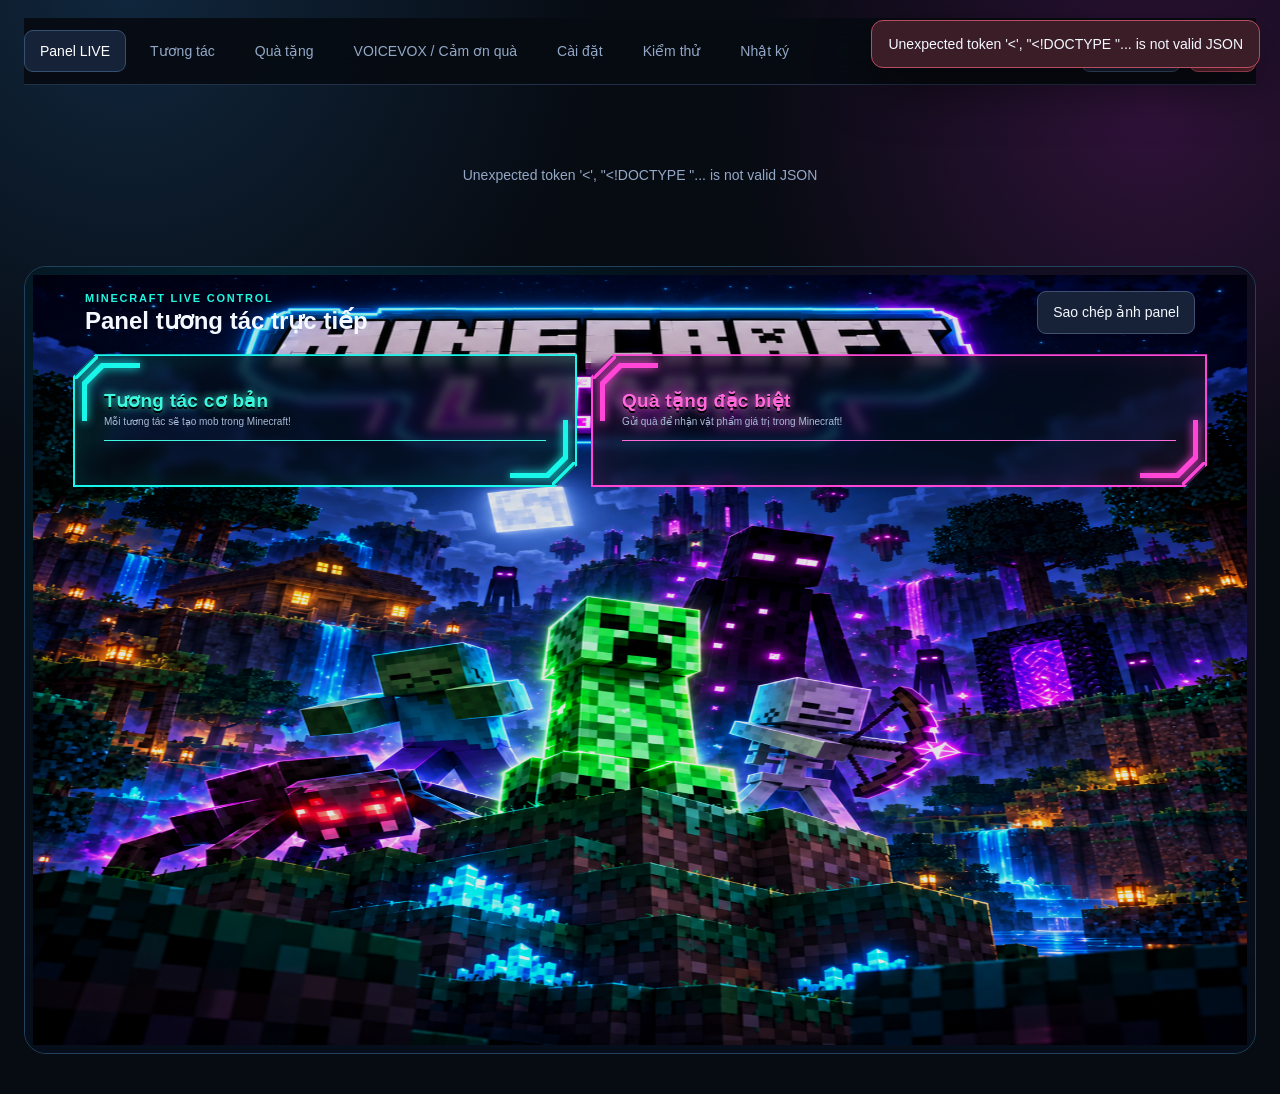
==== TikTokMobForge/web/index.html @ af652240 "Import TikTok LIVE Forge project with reward motion fixes" ====
<!doctype html>
<html lang="vi">
<head>
  <meta charset="utf-8">
  <meta name="viewport" content="width=device-width, initial-scale=1">
  <title>Bảng điều khiển LIVE</title>
  <link rel="icon" type="image/png" href="/assets/iconapp.png">
  <link rel="preload" href="/api/panorama" as="image">
  <link rel="preload" href="/assets/card-cyan-clean.png" as="image">
  <link rel="preload" href="/assets/card-pink-clean.png" as="image">
  <link rel="preload" href="/assets/flow.png" as="image">
  <link rel="preload" href="/assets/comment.png" as="image">
  <link rel="preload" href="/assets/share.png" as="image">
  <link rel="preload" href="/assets/like.png" as="image">
  <link rel="stylesheet" href="styles.css?v=20260908-16">
  <link rel="stylesheet" href="/monochrome.css?v=20260922-mapping-layout">
</head>
<body>
  <main class="shell">
    <header class="toolbar">
      <nav id="tabs" aria-label="Điều hướng">
        <button class="tab active" data-tab="live">Panel LIVE</button>
        <button class="tab" data-tab="events">Tương tác</button>
        <button class="tab" data-tab="gifts">Quà tặng</button>
        <button class="tab" data-tab="voicevox">VOICEVOX / Cảm ơn quà</button>
        <button class="tab" data-tab="settings">Cài đặt</button>
        <button class="tab" data-tab="tests">Kiểm thử</button>
        <button class="tab" data-tab="logs">Nhật ký</button>
      </nav>
      <div class="actions">
        <span id="liveBadge" class="badge offline">Đã dừng</span>
        <span id="saveStatus" class="save-status" role="status" aria-live="polite">Tự động lưu</span>
        <button id="startBtn">Chạy LIVE</button>
        <button id="stopBtn" class="danger">Dừng</button>
      </div>
    </header>

    <section id="loading" class="loading">Đang nạp dữ liệu Minecraft…</section>

    <section class="view active minecraft-stage" data-view="live">
      <img class="generated-frame" src="assets/bg.png" alt="" aria-hidden="true">
      <div class="panel-live-heading">
        <div>
          <span class="panel-live-kicker">MINECRAFT LIVE CONTROL</span>
          <strong>Panel tương tác trực tiếp</strong>
        </div>
        <div class="actions"><button id="copyPanelBtn" type="button">Sao chép ảnh panel</button></div>
      </div>
      <div class="live-grid">
        <article class="neon cyan">
          <div class="section-title themed-title">
            <div><span>Tương tác cơ bản</span><small>Mỗi tương tác sẽ tạo mob trong Minecraft!</small></div>
          </div>
          <div id="eventCards" class="event-cards"></div>
        </article>
        <article class="neon pink">
          <div class="section-title themed-title">
            <div><span>Quà tặng đặc biệt</span><small>Gửi quà để nhận vật phẩm giá trị trong Minecraft!</small></div>
          </div>
          <div id="giftPreview" class="gift-preview"></div>
        </article>
      </div>
    </section>

    <section class="view" data-view="events">
      <div class="page-heading"><div><p class="eyebrow">TƯƠNG TÁC</p><h2>Mob theo sự kiện</h2></div><p>Chọn mob, số lượng và giới hạn ngay trong từng nhóm.</p></div>
      <div id="eventsHome"><div id="interactionControls">
      <div id="eventEditors" class="editor-grid"></div>
        <div class="event-tuning" data-event="view">
          <label><input id="view_enabled" data-config="bridge" type="checkbox"> Bật tạo mob khi có người xem</label>
          <label>Lặp lại sau (giây)<input id="view_interval_seconds" data-config="bridge" type="number" min="1" max="86400"></label>
          <label>Mob tối đa mỗi đợt View<input id="view_max_mobs_per_round" data-config="bridge" type="number" min="1" max="1000"></label>
          <small>Mob mang tên người vào LIVE hoặc tương tác. Lặp lại theo thời gian hiện diện ước lượng; không có danh sách đầy đủ người rời phòng. Ngừng theo dõi sau 5 phút không nhận tín hiệu của người đó (hoặc chu kỳ + 90 giây nếu dài hơn). Người chỉ xem im lặng có thể không được nhận diện.</small>
        </div>
      <div class="event-tuning" data-event="like">
        <label>Số mob mỗi mốc tim<input id="like_spawn_count" type="number" min="1" max="100"></label>
      </div>
      <div class="event-tuning" data-event="comment">
        <label>Số bình luận được tạo mob / người<input id="comment_limit" type="number" min="1"></label>
        <label>Thời gian chờ riêng (giây)<input id="comment_cooldown_seconds" type="number" min="1" step="0.5"></label>
      </div>
      <div class="event-tuning" data-event="share">
        <label>Số chia sẻ được tạo mob / người<input id="share_limit" type="number" min="1"></label>
        <label>Thời gian chờ riêng (giây)<input id="share_cooldown_seconds" type="number" min="1" step="0.5"></label>
      </div>
      <p class="interaction-note">Giới hạn tính riêng theo tài khoản và loại tương tác. Hai người gửi cùng lúc đều được tạo mob; người này đang chờ không khóa người khác.</p>
      </div></div>
    </section>

    <section class="view" data-view="gifts">
      <div class="page-heading"><div><p class="eyebrow">KÉO VÀ THẢ</p><h2>Ghép quà với phần thưởng</h2></div><div><button id="addGiftBtn" class="primary">+ Thêm quà</button></div></div>
      <div class="gift-workspace">
        <aside class="panel source-panel">
          <h3>Quà trong phòng LIVE</h3>
          <button id="updateGiftsBtn" type="button">Cập nhật quà và ảnh TikTok</button>
          <p id="giftCatalogStatus" class="settings-help" role="status"></p>
          <input id="giftSearch" class="search" placeholder="Tìm tên, xu hoặc Gift ID…">
          <div id="giftSource" class="source-list"></div>
        </aside>
        <section class="panel mapping-panel">
          <div class="mapping-head"><div><h3>Danh sách đã gán</h3><small>Không giới hạn số dòng · kéo để đổi thứ tự</small></div><button id="testGiftsBtn">Test quà</button></div>
          <div id="mappingList" class="mapping-list"></div>
          <div id="emptyMappings" class="empty">Chưa có quà. Nhấn “Thêm quà” hoặc kéo quà từ cột trái vào đây.</div>
        </section>
        <aside class="panel source-panel">
          <h3>Mob và vật phẩm</h3>
          <input id="rewardSearch" class="search" placeholder="Tìm mob, vật phẩm hoặc ID…">
          <div class="chips"><button class="chip active" data-filter="all">Tất cả</button><button class="chip" data-filter="mob">Mob</button><button class="chip" data-filter="item">Vật phẩm</button><button class="chip" data-filter="special">Đặc biệt</button></div>
          <small>Quà chơi khăm nằm trong Đặc biệt. Kéo hiệu ứng vào quà để gán; mức xu chỉ là gợi ý.</small>
          <div id="rewardSource" class="reward-source"></div>
        </aside>
      </div>
    </section>

    <section class="view" data-view="settings">
      <div class="page-heading"><div><p class="eyebrow">CÀI ĐẶT</p><h2>Mod, hiển thị và đọc bình luận</h2></div><button id="installBtn">Cài/Cập nhật mod</button></div>
      <p class="settings-help">Mọi thay đổi được <b>tự động lưu sau 1 giây</b>. Giới hạn mob và quy tắc tương tác đồng bộ hai chiều với <b>F8 → Cài đặt TikTok Mob</b> trong game, không cần dừng LIVE. Đổi cổng cần mở lại Minecraft; đổi tài khoản hoặc giọng đọc cần Dừng → Chạy LIVE.</p>
      <nav class="settings-nav" role="tablist" aria-label="Nhóm cài đặt">
        <button type="button" role="tab" id="tab-settingsConnection" data-settings-tab="settingsConnection" aria-controls="settingsConnection" aria-selected="true" class="setting-tab active">Kết nối</button>
        <button type="button" role="tab" id="tab-settingsMobs" data-settings-tab="settingsMobs" aria-controls="settingsMobs" aria-selected="false" class="setting-tab">Mob</button>
        <button type="button" role="tab" id="tab-settingsDisplay" data-settings-tab="settingsDisplay" aria-controls="settingsDisplay" aria-selected="false" class="setting-tab">Hàng thông báo</button>
        <button type="button" role="tab" id="tab-settingsContent" data-settings-tab="settingsContent" aria-controls="settingsContent" aria-selected="false" class="setting-tab">Nội dung hiển thị</button>
        <button type="button" role="tab" id="tab-settingsPosition" data-settings-tab="settingsPosition" aria-controls="settingsPosition" aria-selected="false" class="setting-tab">Vị trí</button>
        <button type="button" role="tab" id="tab-settingsRewards" data-settings-tab="settingsRewards" aria-controls="settingsRewards" aria-selected="false" class="setting-tab">Hiệu ứng quà</button>
        <button type="button" role="tab" id="tab-settingsVoice" data-settings-tab="settingsVoice" aria-controls="settingsVoice" aria-selected="false" class="setting-tab">Giọng comment</button>
        <button type="button" role="tab" id="tab-settingsVoiceQueue" data-settings-tab="settingsVoiceQueue" aria-controls="settingsVoiceQueue" aria-selected="false" class="setting-tab">Hàng đọc comment</button>
        <button type="button" role="tab" id="tab-settingsInteractions" data-settings-tab="settingsInteractions" aria-controls="settingsInteractions" aria-selected="false" class="setting-tab">Chống spam</button>
        <button type="button" data-go="voicevox">GIF / Cảm ơn trong Minecraft ↗</button>
      </nav>
      <div class="settings-grid">
        <article id="settingsConnection" data-settings-panel role="tabpanel" aria-labelledby="tab-settingsConnection" class="panel form-grid">
          <h3>Kết nối</h3>
          <label>Tài khoản TikTok LIVE<input id="tiktok_username"></label>
          <label>Máy chủ Minecraft<input id="minecraft_host"></label>
          <label>Cổng bridge<input id="minecraft_port" type="number"></label>
          <label class="wide">Thư mục Minecraft<input id="minecraft_directory"></label>
          <label class="check wide"><input id="keep_minecraft_running_in_background" type="checkbox"> Tiếp tục chạy khi chuyển cửa sổ</label>
        </article>
        <article id="settingsMobs" data-settings-panel role="tabpanel" aria-labelledby="tab-settingsMobs" hidden class="panel form-grid">
          <h3>Giới hạn và thời gian</h3>
          <label>Mob tối đa mỗi người<input id="max_mobs_per_user" type="number" min="1"></label>
          <label>Mob tối đa toàn world<input id="max_mobs_total" type="number" min="1"></label>
          <label>Vòng đời mob (giây)<input id="mob_lifetime_seconds" type="number" min="1"></label>
          <label>Tương tác mỗi tick<input id="max_interactions_per_tick" type="number" min="1"></label>
          <label>Golem: khoảng dịch chuyển về bạn (block)<input id="golem_teleport_distance" type="number" min="5" max="128" step="1"></label>
          <label>Chó giáp: khoảng dịch chuyển về bạn (block)<input id="wolf_teleport_distance" type="number" min="5" max="128" step="1"></label>
          <label>Khoảng sinh tối thiểu<input id="spawn_min_distance" type="number" min="0" step="0.5"></label>
          <label>Khoảng sinh tối đa<input id="spawn_max_distance" type="number" min="0" step="0.5"></label>
          <label>Vị trí triệu hồi<select id="spawn_direction"><option value="front">Trước mặt</option><option value="right">Bên phải</option><option value="left">Bên trái</option><option value="back">Đằng sau</option><option value="random">Ngẫu nhiên</option></select></label>
          <label>Độ cao sinh mob<input id="spawn_height_offset" type="number" step="0.5"></label>
          <label>Hàng đợi xử lý gameplay<input id="max_pending_events" type="number" min="10"></label>
          <label class="check"><input id="enderman_targets_player" type="checkbox"> Enderman nhắm người chơi</label>
          <label class="check"><input id="mobs_persistent" type="checkbox"> Chống biến mất tự nhiên</label>
          <label class="check wide"><input id="show_countdown_in_name" type="checkbox"> Hiện đếm ngược trong tên mob</label>
          <label class="check wide"><input id="show_death_counter" type="checkbox"> Hiện bộ đếm số lần chết trong Minecraft</label>
          <p class="settings-help wide">Giới hạn số lượng và vòng đời chỉ áp dụng mob tương tác thường. Mob donate không tính vào giới hạn, không hết hạn và không tự biến mất; vẫn nhận sát thương và có thể chết. Khoảng sinh tính bằng block; độ cao âm là dưới chân người chơi.</p>
        </article>
        <article id="settingsDisplay" data-settings-panel role="tabpanel" aria-labelledby="tab-settingsDisplay" hidden class="panel form-grid">
          <h3>Hàng đợi thông báo trên màn hình</h3>
          <label class="check"><input id="notification_enabled" data-config="mod" type="checkbox"> Bật thông báo trong Minecraft</label>
          <label class="check"><input id="notification_show_username" data-config="mod" type="checkbox"> Hiện tên người tương tác</label>
          <label>Số thông báo chờ tối đa<input id="notification_queue_size" type="number" min="1" max="10000"></label>
          <label>Khi hàng đợi đầy<select id="notification_overflow_policy" data-config="mod"><option value="drop_newest">Giữ lượt đang chờ, bỏ lượt mới</option><option value="drop_oldest">Bỏ lượt cũ nhất, nhận lượt mới</option></select></label>
          <label>Thời gian tương tác thường (giây)<input id="notification_duration_seconds" type="number" min="0.05" max="300" step="0.05"></label>
          <label>Thời gian donate (giây)<input id="donation_notification_duration_seconds" type="number" min="0.05" max="300" step="0.05"></label>
          <label>Hiện dần (giây)<input id="notification_fade_in_seconds" data-config="mod" type="number" min="0" max="30" step="0.05"></label>
          <label>Mờ dần (giây)<input id="notification_fade_out_seconds" data-config="mod" type="number" min="0" max="30" step="0.05"></label>
          <label>Nghỉ giữa thông báo (giây)<input id="notification_gap_seconds" data-config="mod" type="number" min="0" max="300" step="0.05"></label>
          <label>Màu nội dung thường<input id="notification_title_color" data-config="mod" type="color"></label>
          <label>Màu tên người dùng<input id="notification_username_color" data-config="mod" type="color"></label>
          <label>Màu donate<input id="donation_notification_color" data-config="mod" type="color"></label>
          <label class="check"><input id="donation_priority_enabled" data-config="mod" type="checkbox"> Ưu tiên donate trong hàng hiển thị</label>
          <label class="check"><input id="donation_notification_bold" data-config="mod" type="checkbox"> Donate in đậm</label>
          <p class="setting-note wide">Mỗi tương tác chiếm một lượt chờ. Donate ưu tiên sẽ hiện sau lượt đang phát, trước lượt thường; khi đầy sẽ thay lượt thường cuối hàng. Màu mặc định cam, thường 1,5 giây và donate 4 giây. Tắt ưu tiên để xếp lượt mới theo thứ tự đến.</p>
        </article>
        <article id="settingsContent" data-settings-panel role="tabpanel" aria-labelledby="tab-settingsContent" hidden class="panel form-grid">
          <h3>Nội dung và loại tương tác được hiển thị</h3>
          <label class="check"><input id="display_comment_enabled" data-config="bridge" type="checkbox"> Hiện comment</label>
          <label class="check"><input id="display_share_enabled" data-config="bridge" type="checkbox"> Hiện share</label>
          <label class="check"><input id="display_like_enabled" data-config="bridge" type="checkbox"> Hiện like kể cả chưa đủ mốc</label>
          <label class="check"><input id="display_follow_enabled" data-config="bridge" type="checkbox"> Hiện follow</label>
          <label class="check"><input id="display_view_enabled" data-config="bridge" type="checkbox"> Hiện View</label>
          <label class="check"><input id="display_gift_enabled" data-config="bridge" type="checkbox"> Hiện donate / quà tặng</label>
          <label class="check"><input id="display_unmapped_gifts" data-config="bridge" type="checkbox"> Hiện cả quà chưa gán phần thưởng</label>
          <label class="check wide"><input id="display_comment_text" data-config="bridge" type="checkbox"> Hiện nội dung bình luận thay chữ “Comment”</label>
          <label>Độ dài comment hiển thị<input id="display_comment_max_characters" data-config="bridge" type="number" min="1" max="96"></label>
          <label class="check"><input id="display_limited_comments" data-config="bridge" type="checkbox"> Hiện cả comment đang bị giới hạn</label>
          <label class="check wide"><input id="display_limited_shares" data-config="bridge" type="checkbox"> Hiện cả share đang bị giới hạn</label>
          <p class="settings-help wide">Các nút hiển thị chỉ điều khiển thông báo. Giới hạn tạo mob vẫn áp dụng. Nội dung dài tự thu nhỏ để vừa màn hình Minecraft.</p>
        </article>
        <article id="settingsPosition" data-settings-panel role="tabpanel" aria-labelledby="tab-settingsPosition" hidden class="panel form-grid">
          <h3>Cách hiển thị từng loại tương tác</h3>
          <p class="settings-help wide">Chọn kiểu cũ, giữa màn hình hoặc text chat trong game. Các vị trí cũ được giữ lại khi đổi kiểu. Cấu hình tự động lưu; GIF cảm ơn quà vẫn dùng thiết lập riêng.</p>
          <div id="notificationDisplayModes" class="wide form-grid"></div>
          <label>Kiểu chung<select id="bulkDisplayMode"><option value="legacy">Kiểu cũ / vị trí tùy chỉnh</option><option value="center">Giữa màn hình</option><option value="chat">Chat trong game</option></select></label>
          <div class="actions"><button id="applyDisplayModeAll" type="button">Áp dụng cho tất cả</button></div>
          <h3>Vị trí thông báo trên màn hình</h3>
          <p class="setting-note wide">Sửa từng dòng hoặc tick các loại cần áp dụng cùng vị trí. Ngang: 0% trái → 100% phải; dọc: 0% trên → 100% dưới. Có thể kéo thông báo trong khung xem thử.</p>
          <div id="notification_positions" class="wide position-rows"></div>
          <label>Ngang chung (%)<input id="bulkPositionX" type="number" min="0" max="100" step="1" value="50"></label>
          <label>Dọc chung (%)<input id="bulkPositionY" type="number" min="0" max="100" step="1" value="40"></label>
          <label>Cỡ chữ chung<input id="bulkPositionScale" type="number" min="0.5" max="4" step="0.1" value="1"></label>
          <div class="wide actions"><button id="applyPositionSelected" type="button">Áp dụng cho đã tick</button><button id="applyPositionAll" type="button">Áp dụng cho tất cả</button></div>
          <label>Xem thử loại<select id="positionPreviewKind"><option value="comment">Comment</option><option value="like">Like</option><option value="share">Share</option><option value="follow">Follow</option><option value="gift">Quà tặng</option><option value="view">View</option></select></label>
          <div class="wide actions"><span id="previewSizeLabel">Khung game 1920 × 1080 (16:9)</span><button id="refreshPreviewSize" type="button">Lấy kích thước Minecraft</button></div>
          <div id="notificationPreview" class="notification-preview wide" aria-label="Kéo để đổi vị trí thông báo"><div id="notificationPreviewText"><strong>Comment mẫu</strong><span>Tên người dùng</span></div><img class="bag-preview-icon" src="/assets/iconbaggift.png" alt="Vị trí túi quà góc dưới phải"></div>
          <p id="displayModeHint" class="settings-help wide"></p>
          <button id="previewDonationBtn" type="button">Xem màu donate / thường</button>
        </article>
        <article id="settingsRewards" data-settings-panel role="tabpanel" aria-labelledby="tab-settingsRewards" hidden class="panel form-grid">
          <h3>Phần thưởng và hiệu ứng</h3>
          <label class="wide">Quà chưa có trong danh sách đã gán<select id="unmapped_gift_mode" data-config="bridge"><option value="thanks">Chỉ cảm ơn, không tặng phần thưởng</option><option value="reward">Cảm ơn và tặng phần thưởng mặc định</option></select></label>
          <div id="unmappedRewardSettings" class="wide form-grid">
            <div class="wide">Phần thưởng mặc định<div id="unmappedRewardPicker"></div></div>
            <input id="unmapped_gift_action" data-config="bridge" type="hidden">
            <input id="unmapped_gift_target" data-config="bridge" type="hidden">
            <label>Số lượng mỗi quà<input id="unmapped_gift_amount" data-config="bridge" type="number" min="1" max="100"></label>
            <label>Cấp (Enchant: 0 = Max)<input id="unmapped_gift_level" data-config="bridge" type="number" min="1" max="255"></label>
          </div>
          <p class="settings-help wide">Chỉ áp dụng cho quà chưa gán. Quà có trong danh sách dùng phần thưởng riêng, không nhận thêm phần thưởng mặc định. Đổi cài đặt: Dừng → Chạy LIVE.</p>
          <p class="setting-note wide gift-bag-help"><img src="/assets/iconbaggift.png" alt="Túi quà"> Quà vật phẩm vào túi vô hạn, giữ khi chết và khi mở lại world. Nhấn B trong game hoặc bấm icon ở góc dưới phải màn hình hành trang để mở. Chỉ lấy ra; đồ đã lấy ra chịu luật mất đồ của world. Enchant, hồi phục và mob áp dụng trực tiếp.</p>
          <label>Thời gian hiệu ứng (giây)<input id="effect_duration_seconds" type="number" min="0.05" max="3600" step="0.05"></label>
          <label>Tim vàng mỗi Hoa Hồng<input id="absorption_hearts_per_rose" type="number" min="0.5" max="100" step="0.5"></label>
          <label>Số mũi tên Money Gun<input id="money_gun_arrow_count" type="number" min="1" max="64"></label>
          <label>Cấp hiệu ứng Universe<input id="universe_effect_level" type="number" min="1" max="10"></label>
        </article>
        <article id="settingsVoice" data-settings-panel role="tabpanel" aria-labelledby="tab-settingsVoice" hidden class="panel form-grid">
          <h3>Giọng đọc bình luận</h3>
          <label class="wide">Dịch vụ giọng đọc<select id="tts_provider" data-config="bridge"><option value="edge">Tiếng Việt — Hoài My / Nam Minh (không cần key)</option><option value="elevenlabs">ElevenLabs — đa ngôn ngữ / tiếng Việt</option></select></label>
          <div id="edgeSettings" class="wide form-grid" hidden>
            <p class="wide setting-note">Đọc trực tiếp bình luận tiếng Việt bằng giọng Hoài My hoặc Nam Minh. Chọn Hoài My rồi tăng cao độ để tạo giọng nữ cao, dễ thương. Cần Internet; không cần API key hoặc mở VOICEVOX.</p>
            <label class="wide">Giọng tiếng Việt<select id="tts_edge_voice" data-config="bridge"><option value="vi-VN-HoaiMyNeural">Hoài My — nữ tiếng Việt</option><option value="vi-VN-NamMinhNeural">Nam Minh — nam tiếng Việt</option></select></label>
            <label>Cao độ thêm (Hz, 0 = giọng gốc)<input id="tts_edge_pitch" data-config="bridge" type="number" min="-100" max="100" step="1"></label>
            <label>Tốc độ thêm (%, 0 = bình thường)<input id="tts_edge_rate" data-config="bridge" type="number" min="-50" max="100" step="1"></label>
            <label class="wide">Chỉnh nhanh<select id="edge_preset"><option value="">Tùy chỉnh…</option><option value="cute">Nữ dễ thương — cao, tươi sáng</option><option value="soft">Nữ dịu dàng — nhẹ, chậm</option><option value="energetic">Nữ năng động — nhanh, vui</option><option value="normal">Giọng gốc</option></select></label>
          </div>

          <label class="wide">ElevenLabs API key<input id="api_key" type="password"></label>
          <p class="settings-help wide">Nếu chưa có khóa ElevenLabs, bình luận sẽ được đọc bằng giọng Việt miễn phí (cần Internet).</p>
          <label class="wide">Tìm giọng trong danh sách
            <input id="voice_search" placeholder="Lọc theo tên giọng hoặc Voice ID…" type="search">
          </label>
          <label class="wide">Chọn giọng đọc<select id="voice_choice"></select></label>
          <label class="wide">Chọn model đọc
            <select id="tts_model_choice"></select>
          </label>
          <p id="voiceCatalogStatus" class="wide voice-catalog-status" role="status">Đang tải danh sách giọng và model…</p>
          <p id="voiceModelHelp" class="wide setting-note"></p>
          <label>Tên giọng (có thể nhập tay)<input id="tts_voice_name"></label>
          <label>Voice ID (có thể nhập tay)<input id="tts_voice_id"></label>
          <label class="wide">Model ID dùng để đọc<input id="tts_model_id"></label>
          <label class="check wide"><input id="live_comments_only" data-config="bridge" type="checkbox"> Chỉ đọc bình luận LIVE, không cần Minecraft (tắt tương tác và cảm ơn quà)</label>
          <label class="check"><input id="tts_enabled" type="checkbox"> Bật đọc comment</label>
          <label class="check"><input id="tts_read_username" type="checkbox"> Đọc tên người comment</label>
          <label class="check wide"><input id="tts_read_limited_comments" data-config="bridge" type="checkbox"> Đọc cả comment bị giới hạn tạo mob</label>
          <label>Âm lượng (0 tắt tiếng — 1 tối đa)<input id="tts_volume" data-config="bridge" type="number" min="0" max="1" step="0.05"></label>
          <label>Độ ổn định (Stability)<input id="tts_stability" type="number" min="0" max="1" step="0.05"></label>
          <label>Độ giống giọng gốc<input id="tts_similarity_boost" type="number" min="0" max="1" step="0.05"></label>
          <label>Mức biểu cảm (Style)<input id="tts_style" type="number" min="0" max="1" step="0.05"></label>
          <label>Tốc độ giọng (0,7–1,2)<input id="tts_speed" type="number" min="0.7" max="1.2" step="0.05"></label>
          <label>Mã ngôn ngữ (trống = tự nhận diện)<input id="tts_language_code" maxlength="3" placeholder="vi"></label>
          <label class="check"><input id="tts_use_speaker_boost" type="checkbox"> Speaker boost</label>
          <label class="wide">Câu nghe thử (trống = câu mẫu theo dịch vụ)<textarea id="tts_test_text" data-config="bridge" maxlength="1000" rows="3" placeholder="Xin chào, cảm ơn bạn đã bình luận!"></textarea></label>
          <p class="wide setting-note">Cài đặt tự lưu. Bấm Test để nghe thông số vừa chỉnh; nếu bridge LIVE đang chạy, dừng/bật lại bridge để áp dụng cho bình luận mới.</p>
          <div class="voice-actions"><button id="reloadVoicesBtn">Tải lại danh sách</button><button id="testTtsBtn">Test giọng nói</button></div>
        </article>
      </div>
      <article id="settingsVoiceQueue" data-settings-panel role="tabpanel" aria-labelledby="tab-settingsVoiceQueue" hidden class="panel form-grid"><h3>Hàng đọc bình luận</h3>
          <label>Độ dài comment tối đa<input id="tts_max_characters" type="number" min="1" max="5000"></label>
          <label>Số comment trong hàng đợi giọng đọc<input id="tts_queue_size" type="number" min="1" max="10000"></label>
          <label class="check wide"><input id="tts_keep_latest_comment" type="checkbox"> Chọn comment mới nhất trong khoảng chờ</label>
          <label>Khoảng chờ / nghỉ (giây)<input id="tts_pause_between_comments_seconds" type="number" min="0" max="3600" step="0.1"></label>
          <p id="ttsQueueHelp" class="settings-help wide"></p>
          <label>Im lặng cuối câu (giây)<input id="tts_trailing_silence_seconds" type="number" min="0" max="30" step="0.1"></label>
      </article>
      <section id="settingsInteractions" data-settings-panel role="tabpanel" aria-labelledby="tab-settingsInteractions" hidden class="settings-interactions"><h3>Mob theo tương tác, số lượng và chống spam</h3><div id="settingsEventsHome"></div></section>
    </section>

    <section class="view" data-view="voicevox">
      <div class="page-heading"><div><p class="eyebrow">CẢM ƠN QUÀ</p><h2>VOICEVOX &amp; GIF</h2></div></div>
      <p class="settings-help">Nhận quà → hiện GIF và avatar trong Minecraft → đọc câu cảm ơn tiếng Nhật đã chọn. Mỗi combo hoàn tất được cảm ơn một lần, kèm tổng số quà; áp dụng cả quà chưa gán phần thưởng. Comment vẫn dùng giọng riêng trong Cài đặt.</p>
      <div class="gift-thanks-layout">
        <article class="panel form-grid">
          <h3>Giọng cảm ơn VOICEVOX</h3>
          <label class="check wide"><input id="gift_voicevox_enabled" data-config="bridge" type="checkbox"> Bật đọc cảm ơn khi nhận quà</label>
          <label class="wide">Âm lượng lời cảm ơn<input id="gift_voicevox_volume" data-config="bridge" type="number" min="0" max="1" step="0.05"></label>
          <label class="wide">Cách chọn câu cảm ơn<select id="gift_phrase_mode" data-config="bridge"><option value="fixed">Câu đã chọn</option><option value="random">Ngẫu nhiên mỗi lượt quà</option><option value="custom">Tự nhập tiếng Nhật</option></select></label>
          <label class="wide">Danh sách câu tiếng Nhật<select id="gift_phrase_id" data-config="bridge"></select></label>
          <label class="wide">Câu tự nhập để VOICEVOX đọc<textarea id="gift_phrase_custom" data-config="bridge" rows="3" maxlength="160" placeholder="お兄ちゃん、ありがとう！"></textarea></label>
          <button id="randomThanksBtn" type="button">Bật câu ngẫu nhiên</button>
          <p id="giftPhraseHelp" class="setting-note wide"></p>
          <div id="voicevoxSettings" class="wide form-grid">
            <p class="wide setting-note">Giọng anime Nhật cao, dễ thương: thử Zundamon hoặc các nhân vật khác trong danh sách. Engine đi kèm dự án sẽ tự mở khi bấm Tải giọng / Test. Nếu chưa cài, chạy CAI_VOICEVOX.bat một lần (tải khoảng 1,8 GB), hoặc cài và mở <a href="https://voicevox.hiroshiba.jp/" target="_blank" rel="noopener noreferrer">VOICEVOX cho Windows</a>. Không cần API key. Giọng này chỉ dùng đọc lời cảm ơn quà.</p>
            <label class="wide">Địa chỉ VOICEVOX<input id="tts_voicevox_url" data-config="bridge" placeholder="http://127.0.0.1:50021"></label>
            <label class="wide">Nhân vật / kiểu giọng<select id="voicevox_choice"></select></label>
            <label>ID giọng (có thể nhập tay)<input id="tts_voicevox_speaker_id" data-config="bridge" type="number" min="0" max="1000000"></label>
            <button id="reloadVoicevoxBtn" type="button">Tải giọng từ VOICEVOX</button>
            <p id="voicevoxStatus" class="wide setting-note" role="status">Bấm Tải giọng để tự mở engine và tải những giọng đã cài.</p>
            <label>Tốc độ (0,5–2)<input id="tts_voicevox_speed" data-config="bridge" type="number" min="0.5" max="2" step="0.05"></label>
            <label>Cao độ (âm trầm / dương cao)<input id="tts_voicevox_pitch" data-config="bridge" type="number" min="-0.15" max="0.15" step="0.01"></label>
            <label>Ngữ điệu (0 đều — 2 nhấn mạnh)<input id="tts_voicevox_intonation" data-config="bridge" type="number" min="0" max="2" step="0.05"></label>
            <label>Chỉnh nhanh<select id="voicevox_preset"><option value="">Tùy chỉnh…</option><option value="cute">Kawaii — cao, dễ thương</option><option value="soft">Dịu dàng — nhẹ, chậm</option><option value="energetic">Năng động — nhanh, biểu cảm</option><option value="normal">Giọng gốc</option></select></label>
            <p class="wide setting-note">Có thể chọn nhân vật trong danh sách hoặc nhập ID giọng trực tiếp. Câu cảm ơn và GIF chọn ngẫu nhiên độc lập; không đổi giọng comment.</p>
          </div>
        </article>
        <article class="panel form-grid">
          <h3>GIF &amp; avatar người tặng</h3>
          <label class="check wide"><input id="gift_overlay_enabled" data-config="bridge" type="checkbox"> Hiện GIF và avatar trên màn hình</label>
          <label>Thời gian hiển thị tối thiểu (giây)<input id="gift_overlay_duration_seconds" data-config="bridge" type="number" min="1" max="60" step="0.5"></label>
          <label>Kích thước thông báo (px trên khung 1920)<input id="gift_overlay_width" data-config="bridge" type="number" min="160" max="800"></label>
          <label>Ngang (%)<input id="gift_overlay_x" data-config="bridge" type="number" min="0" max="100" step="1"></label>
          <label>Dọc (%)<input id="gift_overlay_y" data-config="bridge" type="number" min="0" max="100" step="1"></label>
          <label class="wide">Số lượt cảm ơn chờ tối đa<input id="gift_alert_queue_size" data-config="bridge" type="number" min="1" max="10000"></label>
          <label class="check wide"><input id="gift_gif_random" data-config="bridge" type="checkbox"> Chọn ngẫu nhiên GIF mỗi lượt quà</label>
          <label class="wide">GIF cố định / xem trước<select id="gift_gif_file" data-config="bridge"></select></label>
          <button id="reloadGiftMediaBtn" type="button">Nạp lại GIF trong thư mục</button>
          <button id="shuffleGiftPreviewBtn" type="button">Xem mẫu ngẫu nhiên</button>
          <p id="giftMediaStatus" class="settings-help wide"></p>
          <div class="gift-position-preview wide" id="giftPositionPreview" aria-label="Khung Minecraft: kéo thông báo để chỉnh vị trí"><div id="giftPositionSample" class="gift-thanks-preview"><img id="giftPreviewGif" src="/assets/GIF/kawaiianimegirlGIF.gif" alt="GIF cảm ơn quà"><div><span class="avatar-placeholder">T</span><strong>Tên người tặng TikTok</strong><span>Hoa Hồng ×3</span></div><b id="giftPreviewPhrase">THANKIU ONICHANN~~</b></div></div>
          <p class="settings-help wide">Kéo thông báo trong khung để chỉnh vị trí. 0% là trái/trên, 100% là phải/dưới; thay kích thước sẽ phóng cả GIF, avatar và chữ. Khung theo tỷ lệ Minecraft; ảnh xem thử là mẫu.</p>
          <p class="setting-note wide">Thông báo dọc, nền trong suốt, được vẽ trực tiếp trong Minecraft (kể cả toàn màn hình và Game Capture). Cần cài mod mới, mở world và bật HUD. Avatar thật lấy từ người tặng; nếu thiếu/lỗi ảnh, hiện chữ đầu tên.</p>
          <p class="setting-note wide">Từng lượt hiển thị tuần tự, ít nhất đủ thời gian đọc. Khi hàng đầy chỉ bỏ lượt cảm ơn mới, phần thưởng trong game vẫn được xử lý.</p>
          <button id="testGiftAlertBtn" class="primary wide" type="button">Test VOICEVOX + GIF + tên mẫu</button>
          <p class="settings-help wide">Tự lưu sau 1 giây. Dừng → Chạy LIVE để áp dụng thay đổi. Test không tạo vật phẩm hoặc mob.</p>
        </article>
      </div>
    </section>

    <section class="view" data-view="tests">
      <div class="page-heading"><div><p class="eyebrow">KIỂM THỬ</p><h2>Triệu hồi, spam và quà tặng</h2></div><button id="stopTestBtn" class="danger" disabled>Dừng bài test</button></div>
      <p class="settings-help">Mở world Minecraft có mod để nhận lệnh. Không cần bật TikTok LIVE. Test gửi trực tiếp theo cấu hình hiện tại, bỏ qua bước chờ tim và chống spam của bridge; giới hạn mob trong game vẫn áp dụng.</p>
      <div class="test-progress panel"><strong id="testStatus" role="status">Chưa chạy bài test</strong><progress id="testProgress" value="0" max="1"></progress></div>
      <div class="settings-grid test-grid">
        <article class="panel form-grid">
          <h3>Thông số cho test mob / quà</h3>
          <label class="wide">Tên hiển thị người thử<input id="testName" value="Test User" maxlength="40"></label>
          <label>Số người thử<input id="testUsers" type="number" value="1" min="1" max="50"></label>
          <label>Số lượt mỗi người<input id="testCount" type="number" value="1" min="1" max="100"></label>
          <label>Nghỉ giữa lệnh (giây)<input id="testInterval" type="number" value="0.2" min="0" max="10" step="0.05"></label>
          <p class="settings-help wide">Mỗi lần chạy dùng ID người thử mới. Các lượt của cùng một người dùng chung ID để kiểm tra giới hạn mob/người.</p>
        </article>
        <article class="panel form-grid">
          <h3>Triệu hồi từng mob</h3>
          <div id="testMobPicker" class="wide"></div>
          <button class="primary wide" id="testSingleMobBtn" data-test-run>Triệu hồi mob đã chọn</button>
          <p class="settings-help wide">Mỗi lượt tạo một mob đã chọn. Với test tương tác bên dưới, số mob mỗi lượt lấy theo cấu hình của Like / Comment / Share / Follow.</p>
        </article>
        <article class="panel form-grid">
          <h3>Test từng tương tác hoặc full spawn</h3>
          <div id="testEventButtons" class="test-event-buttons wide"></div>
          <button class="primary wide" id="testFullMobsBtn" data-test-run>Full spawn: cả 4 tương tác</button>
        </article>
        <article class="panel form-grid">
          <h3>Spam triệu hồi nhiều người</h3>
          <label>Loại tương tác<select id="testSpamEvent"><option value="all">Luân phiên cả 4 loại</option><option value="comment">Comment</option><option value="share">Share</option><option value="like">Like</option><option value="follow">Follow</option></select></label>
          <label>Số người spam<input id="testSpamUsers" type="number" min="1" max="50" value="3"></label>
          <label>Số vòng mỗi người<input id="testSpamCount" type="number" min="1" max="100" value="10"></label>
          <label>Nghỉ giữa lệnh (giây)<input id="testSpamInterval" type="number" min="0" max="10" step="0.05" value="0.05"></label>
          <button class="primary wide" id="testSpamBtn" data-test-run>Chạy spam</button>
          <p id="testSpamEstimate" class="settings-help wide"></p>
        </article>
      </div>
      <article class="panel test-gifts-panel">
        <div class="page-heading"><div><h3>Test từng quà đã gán</h3><p class="settings-help">Mỗi lượt gửi đúng phần thưởng và số lượng của quà, kèm thông báo donate ưu tiên.</p></div><button id="testAllGiftsBtn" class="primary" data-test-run>Test toàn bộ quà</button></div>
        <input id="testGiftSearch" class="search" placeholder="Tìm quà để thử…" aria-label="Tìm quà để thử">
        <div id="testGiftList" class="test-gift-list"></div>
      </article>
      <article class="panel test-log-panel"><h3>Nhật ký kiểm thử</h3><p class="settings-help">Số lệnh gửi thành công không phải số mob còn sống. Dừng test chỉ ngừng gửi thêm; lệnh đã gửi và mob đã tạo vẫn do Minecraft xử lý.</p><pre id="testLogBox" class="test-log-box"></pre></article>
    </section>

    <section class="view" data-view="logs">
      <div class="page-heading"><div><p class="eyebrow">NHẬT KÝ</p><h2>Trạng thái thời gian thực</h2></div><button id="clearLogsBtn">Xóa màn hình</button></div>
      <pre id="logBox" class="log-box"></pre>
    </section>
  </main>

  <div id="toastHost" class="toast-host"></div>
  <script src="gift-settings.js?v=20260910-1"></script>
  <script src="gift-catalog.js?v=20260913-1"></script>
  <script src="runtime-settings.js?v=20260913-4"></script>
  <script src="app.js?v=20260921-named-view"></script>
</body>
</html>
---- TikTokMobForge/web/styles.css ----
:root{color-scheme:dark;--bg:#070b12;--panel:#101827;--panel2:#151f32;--line:#273754;--text:#f4f8ff;--muted:#93a8c7;--cyan:#16e0d0;--green:#18d58c;--pink:#ff3dd1;--danger:#ef5368;--shadow:0 18px 50px #0008}*{box-sizing:border-box}html{scroll-behavior:smooth}body{margin:0;min-width:980px;background:radial-gradient(circle at 10% 0,#10263c 0,transparent 30%),radial-gradient(circle at 90% 10%,#301239 0,transparent 27%),var(--bg);font:14px/1.45 Inter,"Segoe UI",sans-serif;color:var(--text)}button,input,select{font:inherit}.shell{width:min(1540px,100%);min-height:100vh;margin:auto;padding:18px 24px 40px}.toolbar{position:sticky;z-index:20;top:0;display:flex;justify-content:space-between;gap:20px;align-items:center;padding:12px 0;background:#070b12eb;backdrop-filter:blur(15px);border-bottom:1px solid #23304a}nav,.actions,.chips{display:flex;gap:8px;align-items:center;flex-wrap:wrap}button{border:1px solid #405170;border-radius:9px;background:#172238;color:var(--text);padding:10px 15px;cursor:pointer;transition:.18s}button:hover{border-color:#72e6d0;transform:translateY(-1px)}button.primary{background:linear-gradient(135deg,#12b985,#0f9874);border-color:#43edba}button.danger{background:#5d2632;border-color:#b84c60}.tab{background:transparent;border-color:transparent;color:var(--muted)}.tab.active{color:white;background:#162238;border-color:#345171}.badge{padding:7px 11px;border-radius:999px;font-weight:700}.badge.offline{color:#ff8394;background:#5d263255}.badge.online{color:#58efbd;background:#155541}.loading{padding:80px;text-align:center;color:var(--muted)}.view[data-view]{display:none;padding-top:24px}.view[data-view].active{display:block}.hero{display:flex;justify-content:space-between;align-items:center;min-height:190px;padding:34px;border:1px solid #28405f;border-radius:22px;background:linear-gradient(110deg,#101f35dd,#151122dd),repeating-linear-gradient(90deg,transparent 0 30px,#ffffff05 31px);box-shadow:var(--shadow)}.eyebrow{margin:0 0 6px;color:var(--cyan);font-weight:800;letter-spacing:.13em;font-size:12px}.hero h1{max-width:760px;margin:0 0 10px;font-size:clamp(28px,3.5vw,50px);line-height:1.06}.hero p:not(.eyebrow){max-width:700px;color:var(--muted)}.hero-stat{display:grid;place-items:center;width:150px;height:150px;border-radius:50%;border:2px solid var(--pink);box-shadow:0 0 35px #ff3dd14d}.hero-stat strong{font-size:42px;line-height:1}.hero-stat span{color:var(--muted)}.live-grid{display:grid;grid-template-columns:1fr 1.35fr;gap:18px;margin-top:18px}.neon,.panel,.info-strip{border:1px solid var(--line);border-radius:18px;background:linear-gradient(150deg,#111b2c,#0c121e);padding:20px}.neon.cyan{box-shadow:inset 0 0 30px #16e0d00b,0 0 24px #16e0d012}.neon.pink{box-shadow:inset 0 0 30px #ff3dd10d,0 0 24px #ff3dd112}.section-title,.mapping-head,.page-heading{display:flex;align-items:center;justify-content:space-between;gap:15px}.section-title{font-size:18px;font-weight:800;margin-bottom:15px}.link{padding:4px 8px;border:0;background:transparent;color:var(--cyan)}.event-cards{display:grid;grid-template-columns:1fr 1fr;gap:12px}.event-card,.gift-card{position:relative;overflow:hidden;border:1px solid #2f4b66;border-radius:14px;background:#0a111d;padding:14px;text-align:center}.event-card img,.gift-card img,.reward-card img,.mapping-icon{width:64px;height:64px;object-fit:contain;image-rendering:pixelated;filter:drop-shadow(0 7px 8px #0008)}.event-card b,.gift-card b{display:block;margin-top:5px}.event-card small,.gift-card small{color:var(--muted)}.gift-preview{display:grid;grid-template-columns:repeat(4,minmax(100px,1fr));gap:10px}.gift-card{border-color:#713b71}.info-strip{display:grid;grid-template-columns:1fr 1fr;margin-top:18px;gap:20px}.info-strip div{display:flex;flex-direction:column}.info-strip span{color:var(--muted)}.page-heading{margin:5px 0 18px}.page-heading h2{font-size:30px;margin:0}.page-heading>p{color:var(--muted)}.editor-grid,.settings-grid{display:grid;grid-template-columns:repeat(2,1fr);gap:16px}.event-editor{display:grid;grid-template-columns:82px 1fr 120px;gap:14px;align-items:center}.event-editor img{width:78px;height:78px;object-fit:contain;image-rendering:pixelated}.event-editor h3{margin:0 0 7px}.form-grid{display:grid;grid-template-columns:1fr 1fr;gap:14px;margin-top:16px}.form-grid h3{grid-column:1/-1;margin:0}.form-grid label{display:flex;flex-direction:column;gap:6px;color:var(--muted)}.form-grid .wide{grid-column:1/-1}.form-grid.compact{grid-template-columns:repeat(4,1fr)}input,select{width:100%;border:1px solid #314462;border-radius:8px;background:#090f19;color:white;padding:10px 11px;outline:none}input:focus,select:focus{border-color:var(--cyan);box-shadow:0 0 0 3px #16e0d018}.check{display:flex!important;flex-direction:row!important;align-items:center}.check input{width:auto}.gift-workspace{display:grid;grid-template-columns:300px minmax(510px,1fr) 360px;gap:14px;align-items:start}.gift-workspace>.panel{height:calc(100vh - 145px);min-height:600px}.source-panel,.mapping-panel{display:flex;flex-direction:column}.source-panel h3,.mapping-head h3{margin:0 0 12px}.search{margin-bottom:10px}.source-list,.reward-source,.mapping-list{overflow:auto;overscroll-behavior:contain;padding-right:5px}.source-list,.reward-source{flex:1}.source-item{display:grid;grid-template-columns:1fr auto;gap:3px;padding:11px;margin:5px 0;border:1px solid #253651;border-radius:10px;background:#0c1421;cursor:grab}.source-item:hover{border-color:var(--pink)}.source-item small{color:var(--muted)}.chip{padding:5px 9px;border-radius:999px;font-size:12px}.chip.active{border-color:var(--cyan);color:var(--cyan)}.reward-source{display:grid;grid-template-columns:repeat(2,1fr);gap:8px;align-content:start;margin-top:10px}.reward-card{min-height:135px;padding:10px 6px;border:1px solid #2d3c58;border-radius:12px;background:#0a111d;text-align:center;cursor:grab}.reward-card:hover{border-color:var(--cyan)}.reward-card b,.reward-card small{display:block;white-space:nowrap;overflow:hidden;text-overflow:ellipsis}.reward-card small{font-size:11px;color:var(--muted)}.mapping-list{flex:1;margin-top:12px}.mapping-row{display:grid;grid-template-columns:26px 58px minmax(140px,1fr) 28px minmax(160px,1.25fr) 80px 42px;gap:9px;align-items:center;margin:7px 0;padding:10px;border:1px solid #2b3c59;border-radius:13px;background:#0b121e}.mapping-row.dragover{border-color:var(--pink);box-shadow:0 0 18px #ff3dd13d}.grip{color:#657896;cursor:grab;font-size:20px;text-align:center}.mapping-icon{width:48px;height:48px}.mapping-row input,.mapping-row select{padding:8px}.arrow{color:var(--pink);font-size:20px}.delete{padding:8px;color:#ff8394}.empty{display:none;text-align:center;padding:45px 10px;color:var(--muted)}.empty.show{display:block}.log-box{height:calc(100vh - 180px);overflow:auto;white-space:pre-wrap;padding:20px;border:1px solid #263958;border-radius:16px;background:#05080d;color:#b6c9e6}.toast-host{position:fixed;z-index:100;right:20px;top:20px;display:grid;gap:10px}.toast{max-width:390px;padding:13px 16px;border:1px solid #3b5e75;border-radius:12px;background:#142237;box-shadow:var(--shadow);animation:slide .25s ease}.toast.error{border-color:#b84c60;background:#3b1d27}@keyframes slide{from{transform:translateX(25px);opacity:0}}@media(max-width:1180px){.gift-workspace{grid-template-columns:250px minmax(480px,1fr) 300px}.mapping-row{grid-template-columns:22px 45px minmax(120px,1fr) 22px minmax(135px,1fr) 70px 38px}.gift-preview{grid-template-columns:repeat(3,1fr)}}

/* WebView polish: invisible scrollbars keep wheel/touch scrolling available. */
*{scrollbar-width:none}
*::-webkit-scrollbar{display:none;width:0;height:0}

.minecraft-stage{position:relative;isolation:isolate;min-height:calc(100vh - 112px);padding:26px;border:1px solid #314967;border-radius:22px;overflow:hidden;background:#07101b}
.minecraft-stage::before{content:"";position:absolute;z-index:-2;inset:0;background:linear-gradient(180deg,#06101b70,#08101cbd),url('/api/panorama') center/cover no-repeat;filter:saturate(1.2)}
.minecraft-stage::after{content:"";position:absolute;z-index:-1;inset:0;background:radial-gradient(circle at 20% 10%,#00d9ff20,transparent 40%),radial-gradient(circle at 85% 25%,#ff2bd41d,transparent 38%)}
.minecraft-stage .live-grid{margin-top:0;min-height:calc(100vh - 166px);align-items:stretch}
.minecraft-stage .neon{background:#07111ddd;backdrop-filter:blur(7px)}
.minecraft-stage .event-card,.minecraft-stage .gift-card{background:#050b14d9}
.minecraft-stage .event-card img{width:108px;height:108px;image-rendering:auto}
.gift-workspace{max-width:100%;grid-template-columns:minmax(220px,300px) minmax(0,1fr) minmax(240px,340px);overflow:hidden}
.gift-workspace>.panel,.mapping-row>*{min-width:0}
.mapping-row{grid-template-columns:22px 48px minmax(125px,1fr) 20px minmax(145px,1.2fr) 68px 38px}
.voice-actions{display:flex;gap:8px;align-items:center;justify-content:flex-end}

@media(max-width:1300px){
  .gift-workspace{grid-template-columns:250px minmax(0,1fr);grid-template-rows:calc(38vh - 70px) calc(38vh - 70px)}
  .gift-workspace>.source-panel:first-child{grid-column:1;grid-row:1}
  .gift-workspace>.mapping-panel{grid-column:2;grid-row:1/span 2;height:calc(76vh - 126px)}
  .gift-workspace>.source-panel:last-child{grid-column:1;grid-row:2}
  .gift-workspace>.source-panel{height:auto;min-height:0}
  .mapping-row{grid-template-columns:20px 42px minmax(100px,.9fr) 18px minmax(120px,1fr) 60px 34px;gap:6px;padding:8px}
}

/* Searchable dropdowns keep the selector visible and put search inside it. */
.search-dropdown{position:relative;min-width:0;color:var(--text)}
.dropdown-toggle{display:flex;width:100%;min-height:42px;align-items:center;justify-content:space-between;gap:10px;padding:9px 11px;text-align:left;background:#080f1a;border-color:#314966}
.dropdown-toggle span{min-width:0;overflow:hidden;text-overflow:ellipsis;white-space:nowrap}
.dropdown-toggle i{font-style:normal;color:#8ba5c8;transition:.2s}
.search-dropdown.open .dropdown-toggle{border-color:var(--cyan);box-shadow:0 0 0 3px #16e0d018}
.search-dropdown.open .dropdown-toggle i{transform:rotate(180deg)}
.dropdown-popover{position:absolute;z-index:80;top:calc(100% + 6px);left:0;display:none;width:max(100%,330px);max-width:min(460px,70vw);padding:8px;border:1px solid #36577b;border-radius:12px;background:#07101c;box-shadow:0 18px 45px #000d}
.search-dropdown.open .dropdown-popover{display:block}
.dropdown-search{position:sticky;top:0;z-index:2;margin-bottom:7px;border-color:#3c587a;background:#0c1727}
.dropdown-options{max-height:280px;overflow:auto}
.dropdown-option{display:flex;width:100%;align-items:center;gap:10px;margin:3px 0;padding:8px;border-color:transparent;background:transparent;text-align:left}
.dropdown-option:hover{transform:none;border-color:#2ce4d0;background:#13243a}
.dropdown-option img{flex:0 0 auto;width:38px!important;height:38px!important;object-fit:contain;image-rendering:auto}
.dropdown-empty{padding:22px;color:var(--muted);text-align:center}

/* Interaction editor with optional user-supplied mob artwork. */
.event-editor{position:relative;grid-template-columns:104px minmax(0,1fr) 120px;overflow:visible}
.event-editor:focus-within,.mapping-row:focus-within{z-index:60}
.event-image-editor{display:grid;justify-items:center;gap:6px}
.event-image-editor .event-preview{width:92px;height:92px;object-fit:contain;image-rendering:auto}
.image-picker{display:block!important;padding:5px 8px;border:1px solid #355270;border-radius:7px;color:#9ec8ed!important;font-size:11px;cursor:pointer;text-align:center}
.image-picker:hover{border-color:var(--cyan);color:var(--cyan)!important}
.image-picker input{display:none}
.save-status{font-size:12px;color:#6eedbc;max-width:240px;overflow:hidden;text-overflow:ellipsis;white-space:nowrap}
.save-status.error{color:#ff899b}
.test-progress{display:flex;flex-direction:column;gap:12px;margin:16px 0}
.test-progress progress{width:100%;height:12px;accent-color:var(--cyan)}
.test-event-buttons{display:grid;grid-template-columns:1fr 1fr;gap:10px}
.test-event-buttons small,.test-gift-row small{display:block;color:var(--muted);overflow-wrap:anywhere}
.test-gifts-panel,.test-log-panel{margin-top:18px}
.test-gift-list{display:grid;grid-template-columns:repeat(2,minmax(0,1fr));gap:10px;max-height:500px;overflow:auto}
.test-gift-row{display:grid;grid-template-columns:44px minmax(0,1fr) auto;align-items:center;gap:10px;padding:12px;border:1px solid var(--line);border-radius:10px}
.test-gift-row img{width:40px;height:40px;object-fit:contain}
.test-log-box{max-height:240px;overflow:auto;white-space:pre-wrap;overflow-wrap:anywhere;color:#b6c9e6}
button:disabled{opacity:.5;cursor:default;transform:none}
@media(max-width:760px){.test-gift-list,.test-event-buttons{grid-template-columns:minmax(0,1fr)}.test-gift-row{grid-template-columns:40px minmax(0,1fr)}.test-gift-row button{grid-column:1/-1}.save-status{max-width:130px}}
.settings-grid{align-items:start;grid-template-columns:repeat(2,minmax(0,1fr))}
.settings-grid .form-grid{grid-template-columns:repeat(2,minmax(0,1fr));margin-top:0}
.settings-grid label,.settings-grid input,.settings-grid select{min-width:0}
.settings-help{margin:0;color:var(--muted);font-size:13px;line-height:1.65}
.settings-nav{margin:16px 0;gap:10px;flex-wrap:wrap}
.settings-nav a{color:var(--cyan);padding:8px 12px;background:var(--panel);border:1px solid var(--line);border-radius:8px;text-decoration:none}
.settings-grid>article,.settings-interactions{scroll-margin-top:110px}
.settings-interactions{margin-top:24px}
.notification-preview{display:grid;justify-items:center;gap:8px;padding:26px 12px;border-radius:10px;background:#070b12;text-align:center;overflow-wrap:anywhere}
.notification-preview strong{font-size:23px;font-weight:inherit}
.notification-preview span{font-size:18px}
.settings-grid input[type=color]{height:42px;padding:5px;cursor:pointer}
#settingsDisplay,#settingsVoice{grid-column:1/-1;grid-template-columns:repeat(3,minmax(0,1fr))}
#settingsRewards{grid-column:1/-1;grid-template-columns:repeat(4,minmax(0,1fr))}
@media(max-width:760px){.settings-grid,.settings-grid .form-grid,#settingsDisplay,#settingsVoice,#settingsRewards{grid-template-columns:minmax(0,1fr)}}
.setting-note{margin:0;padding:11px 13px;border:1px solid #7a5425;border-radius:10px;background:#3b2715;color:#ffc875}

/* Gift mapping: one searchable gift dropdown and one searchable reward dropdown. */
.mapping-row{position:relative;grid-template-columns:20px 50px minmax(160px,.9fr) 20px 50px minmax(180px,1.1fr) 66px 38px;overflow:visible}
.mapping-gift-icon{width:48px;height:48px;object-fit:contain;filter:drop-shadow(0 6px 8px #0008)}
.mapping-row .dropdown-popover{width:max(100%,360px)}
.mapping-row .amount{padding:8px}
.source-item{grid-template-columns:48px minmax(0,1fr) auto;align-items:center}
.source-gift-image{grid-row:1/span 2;width:42px;height:42px;object-fit:contain}
.source-item small{grid-column:2}
.source-item .quick-add{grid-column:3;grid-row:2;padding:3px 9px}
.reward-source{min-width:0;grid-template-columns:repeat(2,minmax(0,1fr));overflow-x:hidden}
.reward-card{min-width:0}

/* Reference-style LIVE panel. */
.minecraft-stage{padding:46px 48px 54px;border-color:#21425c;background:#030810}
.generated-frame{position:absolute;z-index:5;inset:8px;width:calc(100% - 16px);height:calc(100% - 16px);object-fit:fill;pointer-events:none;opacity:.96;filter:saturate(1.08) brightness(.94)}
.panel-live-heading{position:relative;z-index:7;display:flex;align-items:center;justify-content:space-between;margin:0 8px 20px;padding:0 4px}
.panel-live-heading>div{display:flex;flex-direction:column}
.panel-live-kicker{color:#21f6df;font-size:11px;font-weight:900;letter-spacing:.16em}
.panel-live-heading strong{font-size:24px;line-height:1.15}
.detach-button{border-color:#33d9cc;background:#0a2730cc;color:#6cfff2}
.minecraft-stage .live-grid{position:relative;z-index:6;grid-template-columns:minmax(370px,.86fr) minmax(560px,1.14fr);gap:14px;min-height:0;margin:0}
.minecraft-stage .neon{padding:18px;border-radius:12px;background:#030b13e8;backdrop-filter:blur(4px)}
.minecraft-stage .neon.cyan{border-color:#00f3e1;box-shadow:inset 0 0 25px #00eac41a,0 0 14px #00ecdd55}
.minecraft-stage .neon.pink{border-color:#ff3ccc;box-shadow:inset 0 0 25px #ff36d41a,0 0 14px #ff37d355}
.themed-title{justify-content:flex-start;margin-bottom:13px;padding-bottom:11px;border-bottom:1px solid currentColor}
.themed-title>img,.gift-heading-icon{width:36px;height:36px;object-fit:contain;font-size:30px}
.themed-title>div{display:flex;min-width:0;flex:1;flex-direction:column}
.themed-title>div>span{font-size:19px;text-shadow:0 0 10px currentColor}
.themed-title small{font-size:10px;font-weight:500;color:#a8bad5}
.cyan .themed-title{color:#3df8de}.pink .themed-title{color:#ff69dc}
.themed-title .link{align-self:flex-start;color:currentColor}
.minecraft-stage .event-cards{gap:10px}
.minecraft-stage .event-card{min-height:230px;padding:10px;border:2px solid #00e6e1;border-radius:9px;background:linear-gradient(180deg,#061727ee,#02080eef);box-shadow:inset 0 0 20px #00e5d726,0 0 10px #00e7dd4d}
.event-card::before,.gift-card::before{content:"";position:absolute;inset:4px;border:1px dashed #ffffff1c;border-radius:6px;pointer-events:none}
.event-card-title{position:relative;z-index:2;display:flex;min-height:72px;align-items:center;justify-content:center;flex-direction:column;gap:1px;font-size:16px;text-align:center}
.minecraft-stage .event-card .event-card-title .event-action-icon{width:52px;height:52px;object-fit:contain;filter:drop-shadow(0 0 7px #00ffeeaa);image-rendering:auto}
.event-card.event-like .event-action-icon{filter:drop-shadow(0 0 7px #ff4d9acc)}
.mob-stage{position:relative;display:grid;height:132px;place-items:center;margin-top:2px}
.minecraft-stage .event-card .mob-stage img{position:relative;z-index:2;width:112px;height:122px;object-fit:contain;filter:drop-shadow(0 0 12px #00f4cf99);image-rendering:auto}
.event-caption{position:relative;z-index:2;display:flex;width:100%;min-height:38px;margin:2px auto 0;padding:2px 6px;align-items:center;justify-content:center;flex-direction:column;border:0;background:transparent;color:#d6ffe6}
.event-caption strong{display:block;max-width:100%;overflow:hidden;text-overflow:ellipsis;white-space:nowrap;color:white;font-size:15px}
.event-caption small{display:block;margin-top:1px;color:#bfffea}
.minecraft-stage .gift-preview{grid-template-columns:repeat(3,minmax(120px,1fr));gap:9px;align-content:start}
.minecraft-stage .gift-card{display:grid;min-height:216px;grid-template-rows:92px 15px 1fr;padding:9px;border:2px solid #ff3ecf;border-radius:9px;background:linear-gradient(180deg,#1b0920ec,#060812ef);box-shadow:inset 0 0 20px #ff37d227,0 0 9px #ff29d54d}
.gift-card.wide-gift{grid-column:1/-1;grid-template-columns:1.05fr 24px 1fr;grid-template-rows:1fr;min-height:140px;align-items:center}
.gift-top,.reward-bottom{position:relative;z-index:2;display:flex;min-width:0;align-items:center;justify-content:center;flex-direction:column}
.gift-top b{max-width:100%;overflow:hidden;text-overflow:ellipsis;white-space:nowrap;font-size:13px}
.minecraft-stage .gift-card .tiktok-gift-image{width:66px;height:66px;object-fit:contain;filter:drop-shadow(0 0 10px #ff48d4aa);image-rendering:auto}
.gift-divider{position:relative;z-index:2;align-self:center;color:#ff65dd;font-size:10px;text-shadow:0 0 8px #ff2acb}
.minecraft-stage .gift-card .reward-bottom img{width:58px;height:58px;object-fit:contain;filter:drop-shadow(0 0 8px #fff6);image-rendering:pixelated}
.reward-caption{display:flex;width:100%;min-height:32px;margin-top:2px;padding:2px 5px;align-items:center;justify-content:center;flex-direction:column;border:0;background:transparent;color:white}
.reward-caption strong{display:block;max-width:100%;overflow:hidden;text-overflow:ellipsis;white-space:nowrap;font-size:13px}
.reward-caption small{display:block;margin-top:1px;color:#ffc8f4}

body.detached-panel{min-width:760px;overflow:auto}
.detached-panel .shell{width:100%;padding:0}
.detached-panel .toolbar,.detached-panel .loading,.detached-panel .view:not([data-view="live"]),.detached-panel .panel-live-heading>div,.detached-panel .themed-title .link{display:none!important}
.detached-panel .minecraft-stage{display:block!important;min-height:100vh;padding-top:54px;border:0;border-radius:0}
.detached-panel .panel-live-heading{position:absolute;z-index:20;top:14px;right:45px;margin:0}
.detached-panel .detach-button{display:none!important}

@media(max-width:1300px){
  .mapping-row{grid-template-columns:18px 40px minmax(130px,.9fr) 16px 40px minmax(145px,1fr) 58px 34px}
  .minecraft-stage .live-grid{grid-template-columns:minmax(340px,.9fr) minmax(490px,1.1fr)}
}

/* Responsive WebView: never let the right catalog create an off-screen column. */
body{min-width:0;overflow-x:hidden}
.shell,.view,.gift-workspace,.gift-workspace>.panel,.source-panel,.reward-source{min-width:0;max-width:100%}
.source-panel{overflow:hidden}
.reward-source{width:100%;grid-template-columns:repeat(2,minmax(0,1fr));align-items:stretch}
.reward-card{width:100%;max-width:100%;overflow:hidden}
.gift-image-missing{display:grid;place-items:center;border:1px dashed #45617e;border-radius:8px;color:#7389a8;font-size:10px;line-height:1.1;text-align:center}

@media(max-width:1180px){
  .shell{width:100%;padding:12px 16px 30px}
  .toolbar{position:relative;flex-wrap:wrap}
  .gift-workspace{display:grid;grid-template-columns:minmax(0,1fr);grid-template-rows:none;gap:14px;overflow:visible}
  .gift-workspace>.source-panel:first-child,
  .gift-workspace>.mapping-panel,
  .gift-workspace>.source-panel:last-child{grid-column:1;grid-row:auto;width:100%;min-height:0}
  .gift-workspace>.source-panel:first-child,
  .gift-workspace>.source-panel:last-child{height:460px}
  .gift-workspace>.mapping-panel{height:auto;min-height:560px}
  .reward-source{grid-template-columns:repeat(auto-fill,minmax(150px,1fr))}
  .minecraft-stage{padding:42px 34px}
  .minecraft-stage .live-grid{grid-template-columns:minmax(0,1fr)}
}

@media(max-width:760px){
  .shell{padding:8px 10px 24px}
  .toolbar{gap:8px}
  .toolbar nav,.toolbar .actions{width:100%;flex-wrap:nowrap;overflow-x:auto}
  .page-heading{align-items:flex-start;flex-direction:column}
  .page-heading h2{font-size:24px}
  .editor-grid,.settings-grid,.form-grid,.form-grid.compact{grid-template-columns:minmax(0,1fr)}
  .event-editor{grid-template-columns:96px minmax(0,1fr)}
  .event-editor>label:last-child{grid-column:2}
  .mapping-row{grid-template-columns:20px 44px minmax(0,1fr) 38px;grid-template-rows:auto auto;gap:7px}
  .mapping-row .grip{grid-column:1;grid-row:1/span 2}
  .mapping-row .mapping-gift-icon{grid-column:2;grid-row:1}
  .mapping-row .gift-select{grid-column:3;grid-row:1}
  .mapping-row .delete{grid-column:4;grid-row:1}
  .mapping-row .arrow{display:none}
  .mapping-row .mapping-icon{grid-column:2;grid-row:2}
  .mapping-row .reward-select{grid-column:3;grid-row:2}
  .mapping-row .amount{grid-column:4;grid-row:2}
  .mapping-row .dropdown-popover{right:0;left:auto;width:min(420px,calc(100vw - 42px));max-width:none}
  .minecraft-stage{padding:46px 22px 32px}
  .minecraft-stage .event-cards,.minecraft-stage .gift-preview{grid-template-columns:minmax(0,1fr)}
  .gift-card.wide-gift{grid-column:auto;grid-template-columns:1fr;grid-template-rows:92px 15px 1fr;min-height:216px}
  body.detached-panel{min-width:0}
}

@media(max-width:680px){
  .reward-source{grid-template-columns:minmax(0,1fr)}
}

/* CSS-drawn group frames avoid the opaque black centre baked into the old PNGs. */
.minecraft-stage .neon{
  --frame-color:#19f7ea;
  --frame-rgb:25,247,234;
  position:relative;
  min-width:0;
  padding:31px 29px 29px;
  border:2px solid var(--frame-color);
  border-radius:14px;
  overflow:hidden;
  background:
    linear-gradient(135deg,rgba(var(--frame-rgb),.13),transparent 24%),
    linear-gradient(315deg,rgba(var(--frame-rgb),.08),transparent 30%),
    rgba(5,14,25,.76);
  box-shadow:
    inset 0 0 0 1px rgba(255,255,255,.12),
    inset 0 0 32px rgba(var(--frame-rgb),.11),
    0 0 8px rgba(var(--frame-rgb),.9),
    0 0 25px rgba(var(--frame-rgb),.34);
  backdrop-filter:blur(4px);
}
.minecraft-stage .neon::before,
.minecraft-stage .neon::after{
  content:"";
  position:absolute;
  z-index:1;
  width:58px;
  height:58px;
  pointer-events:none;
}
.minecraft-stage .neon::before{
  top:7px;
  left:7px;
  border-top:5px solid var(--frame-color);
  border-left:5px solid var(--frame-color);
  clip-path:polygon(0 0,100% 0,100% 5px,18px 5px,5px 18px,5px 100%,0 100%);
  filter:drop-shadow(0 0 5px var(--frame-color));
}
.minecraft-stage .neon::after{
  right:7px;
  bottom:7px;
  border-right:5px solid var(--frame-color);
  border-bottom:5px solid var(--frame-color);
  clip-path:polygon(calc(100% - 5px) 0,100% 0,100% 100%,0 100%,0 calc(100% - 5px),calc(100% - 18px) calc(100% - 5px),calc(100% - 5px) calc(100% - 18px));
  filter:drop-shadow(0 0 5px var(--frame-color));
}
.minecraft-stage .neon.cyan{
  --frame-color:#19f7ea;
  --frame-rgb:25,247,234;
  --frame-cut:22px;
  border:2px solid var(--frame-color);
  border-radius:0;
  background:
    linear-gradient(135deg,rgba(var(--frame-rgb),.13),transparent 24%),
    linear-gradient(315deg,rgba(var(--frame-rgb),.08),transparent 30%),
    rgba(5,14,25,.76);
  clip-path:polygon(
    var(--frame-cut) 0,
    100% 0,
    100% calc(100% - var(--frame-cut)),
    calc(100% - var(--frame-cut)) 100%,
    0 100%,
    0 var(--frame-cut)
  );
}
.minecraft-stage .neon.cyan::before{
  inset:0;
  width:auto;
  height:auto;
  border:0;
  clip-path:none;
  background:
    linear-gradient(135deg,transparent 44%,var(--frame-color) 46% 54%,transparent 56%) left top/23px 23px no-repeat,
    linear-gradient(135deg,transparent 44%,var(--frame-color) 46% 54%,transparent 56%) right bottom/23px 23px no-repeat;
  filter:drop-shadow(0 0 5px var(--frame-color));
  transform:none;
  box-shadow:none;
  backdrop-filter:none;
}
.minecraft-stage .neon.cyan::after{
  inset:7px;
  display:block;
  width:auto;
  height:auto;
  border:0;
  clip-path:none;
  background:
    linear-gradient(var(--frame-color),var(--frame-color)) left 20px top/38px 5px no-repeat,
    linear-gradient(var(--frame-color),var(--frame-color)) left top 20px/5px 38px no-repeat,
    linear-gradient(135deg,transparent 40%,var(--frame-color) 43% 57%,transparent 60%) left top/23px 23px no-repeat,
    linear-gradient(var(--frame-color),var(--frame-color)) right 20px bottom/38px 5px no-repeat,
    linear-gradient(var(--frame-color),var(--frame-color)) right bottom 20px/5px 38px no-repeat,
    linear-gradient(135deg,transparent 40%,var(--frame-color) 43% 57%,transparent 60%) right bottom/23px 23px no-repeat;
  filter:drop-shadow(0 0 5px var(--frame-color));
  transform:none;
  box-shadow:none;
}
.minecraft-stage .neon.pink{
  --frame-color:#ff46d7;
  --frame-rgb:255,70,215;
  --frame-cut:22px;
  border:2px solid var(--frame-color);
  border-radius:0;
  background:
    linear-gradient(135deg,rgba(var(--frame-rgb),.13),transparent 24%),
    linear-gradient(315deg,rgba(var(--frame-rgb),.08),transparent 30%),
    rgba(5,14,25,.76);
  clip-path:polygon(
    var(--frame-cut) 0,
    100% 0,
    100% calc(100% - var(--frame-cut)),
    calc(100% - var(--frame-cut)) 100%,
    0 100%,
    0 var(--frame-cut)
  );
}
.minecraft-stage .neon.pink::before{
  inset:0;
  width:auto;
  height:auto;
  border:0;
  clip-path:none;
  background:
    linear-gradient(135deg,transparent 44%,var(--frame-color) 46% 54%,transparent 56%) left top/23px 23px no-repeat,
    linear-gradient(135deg,transparent 44%,var(--frame-color) 46% 54%,transparent 56%) right bottom/23px 23px no-repeat;
  filter:drop-shadow(0 0 5px var(--frame-color));
  transform:none;
  box-shadow:none;
  backdrop-filter:none;
}
.minecraft-stage .neon.pink::after{
  inset:7px;
  display:block;
  width:auto;
  height:auto;
  border:0;
  clip-path:none;
  background:
    linear-gradient(var(--frame-color),var(--frame-color)) left 20px top/38px 5px no-repeat,
    linear-gradient(var(--frame-color),var(--frame-color)) left top 20px/5px 38px no-repeat,
    linear-gradient(135deg,transparent 40%,var(--frame-color) 43% 57%,transparent 60%) left top/23px 23px no-repeat,
    linear-gradient(var(--frame-color),var(--frame-color)) right 20px bottom/38px 5px no-repeat,
    linear-gradient(var(--frame-color),var(--frame-color)) right bottom 20px/5px 38px no-repeat,
    linear-gradient(135deg,transparent 40%,var(--frame-color) 43% 57%,transparent 60%) right bottom/23px 23px no-repeat;
  filter:drop-shadow(0 0 5px var(--frame-color));
  transform:none;
  box-shadow:none;
}
.minecraft-stage .themed-title{position:relative;z-index:2;margin:0 0 15px;padding:0 0 11px}
.minecraft-stage .event-cards,.minecraft-stage .gift-preview{position:relative;z-index:2;min-width:0;margin:0}
.minecraft-stage .event-card,.minecraft-stage .gift-card{border:16px solid transparent;border-radius:12px;clip-path:inset(0 round 12px);box-shadow:none;background:transparent;border-image-slice:132 fill;border-image-width:18px;border-image-outset:0;border-image-repeat:stretch}
.minecraft-stage .event-card{padding:8px 11px 12px;border-image-source:url('/assets/card-cyan-clean.png')}
.minecraft-stage .gift-card{padding:8px 10px 12px;border-image-source:url('/assets/card-pink-clean.png')}
.minecraft-stage .gift-card.wide-gift{background:transparent}
.minecraft-stage .event-card::before,.minecraft-stage .gift-card::before{display:none}

/* Game-style typography stays local and supports Vietnamese without web-font loading. */
.minecraft-stage .themed-title>div>span,
.minecraft-stage .event-card-title b,
.minecraft-stage .event-caption strong,
.minecraft-stage .gift-top b,
.minecraft-stage .reward-caption strong{font-family:"Segoe UI Black","Arial Black","Bahnschrift",sans-serif;font-weight:900;letter-spacing:.015em;text-shadow:0 2px 0 #000,0 0 8px currentColor}
.minecraft-stage .event-caption small,
.minecraft-stage .reward-caption small{font-family:"Bahnschrift SemiCondensed","Segoe UI Semibold",sans-serif;font-weight:600;letter-spacing:.02em;text-shadow:0 1px 2px #000}

@media(max-width:1180px){
  .minecraft-stage .neon{padding:27px 24px 25px}
}

@media(max-width:760px){
  .minecraft-stage .neon{padding:24px 19px 21px}
  .minecraft-stage .event-card,.minecraft-stage .gift-card{padding:8px 10px 11px;border-width:13px;border-image-width:15px}
}

/* Gift levels and per-event HUD placement. */
.reward-level-controls{grid-column:3/-1;display:flex;align-items:center;gap:12px;color:var(--muted);font-size:12px}
.reward-level-controls label{display:flex;align-items:center;gap:8px;white-space:nowrap}.reward-level{width:78px}
.position-rows{display:grid;gap:8px}.position-row{display:grid;grid-template-columns:1fr repeat(3,minmax(65px,1fr));align-items:center;gap:12px;padding:10px;background:#0a111d;border-radius:9px}.position-row label{font-size:12px}
.notification-preview{position:relative;display:block;width:100%;height:auto;aspect-ratio:16/9;padding:0;overflow:hidden;background:linear-gradient(#102136,#1b3434)}
#notificationPreviewText{position:absolute;display:grid;gap:6px;text-align:center;max-width:calc(100% - 8px);padding:10px;background:transparent;cursor:grab;touch-action:none;user-select:none}
#notificationPreviewText strong{font-size:1em}#notificationPreviewText span{font-size:.85em}.bag-preview-icon{position:absolute;right:9px;bottom:9px;width:34px;height:34px;object-fit:contain}
.gift-bag-help img{float:left;width:42px;height:42px;object-fit:contain;margin-right:10px}
@media(max-width:700px){.reward-level-controls{grid-column:2/-1;grid-row:3;flex-wrap:wrap;gap:5px}.position-row{gap:6px;padding:7px;grid-template-columns:75px repeat(3,minmax(0,1fr))}.position-row input[type=number]{padding:6px;width:100%}}

.reward-level-controls small{font-size:11px}
.voice-catalog-status{margin:0;color:var(--muted);font-size:13px;white-space:pre-line;overflow-wrap:anywhere}
.voice-catalog-status.warning{color:#ffd180}
#previewSizeLabel{color:var(--muted);font-size:13px}

/* Keep mob selection, quantity and the user's cooldown in one event group. */
#eventEditors{align-items:stretch}
.event-editor{display:flex;flex-direction:column;align-items:stretch;gap:12px;min-width:0;padding:16px}
.event-editor-heading{display:flex;align-items:center;gap:12px;border-bottom:1px solid var(--line);padding-bottom:10px}
.event-editor-heading img{width:38px;height:38px}
.event-editor-heading h3{margin:0;font-size:19px}
.event-editor-heading small{color:var(--muted)}
.event-editor-mob{display:grid;grid-template-columns:82px minmax(0,1fr);gap:14px;align-items:center}
.event-editor-mob .event-preview{width:64px;height:64px}
.event-editor label{display:flex;flex-direction:column;gap:7px;color:var(--muted);font-size:13px;min-width:0}
.event-editor .image-picker{font-size:11px;white-space:nowrap}
.event-editor-settings{display:grid;grid-template-columns:repeat(2,minmax(0,1fr));gap:12px;padding-top:12px;border-top:1px solid var(--line)}
.event-editor[data-prefix=comment] .event-editor-settings,.event-editor[data-prefix=share] .event-editor-settings{grid-template-columns:repeat(3,minmax(0,1fr))}
.event-editor-settings label{justify-content:space-between}
.event-tuning{display:contents}
.event-rule{margin:auto 0 0;padding:10px 12px;border-left:3px solid var(--cyan);background:#16e0d008;color:#bdd2e8;font-size:13px;line-height:1.6}
.interaction-note{color:var(--muted);padding:6px 2px;font-size:13px}
@media(max-width:760px){.event-editor-mob{grid-template-columns:68px minmax(0,1fr);gap:10px}.event-editor[data-prefix] .event-editor-settings{grid-template-columns:repeat(2,minmax(0,1fr));gap:10px}.event-editor[data-prefix=comment] .event-editor-settings>label,.event-editor[data-prefix=share] .event-editor-settings>label{grid-column:1/-1}}
[hidden] { display: none !important; }
#tts_test_text{width:100%;min-width:0;resize:vertical;font:inherit;color:var(--text);background:#080f1d;border:1px solid var(--line);border-radius:8px;padding:10px}
#voicevoxSettings{min-width:0}
#voicevoxSettings a{color:var(--cyan)}

/* Only the selected settings group is mounted visually; values stay in the form. */
[data-settings-panel][hidden]{display:none!important}
[data-view="settings"]>.settings-grid{grid-template-columns:minmax(0,1fr)}
[data-settings-panel]{max-width:1050px;width:100%;margin:0 auto}
.settings-nav{display:flex;gap:8px;flex-wrap:wrap}
.setting-tab.active{background:#164738;border-color:#43edba;color:#b9ffe3}
.gift-thanks-layout{display:grid;grid-template-columns:minmax(0,1fr) minmax(0,1fr);gap:18px;align-items:start}
.gift-thanks-layout .form-grid{grid-template-columns:repeat(2,minmax(0,1fr))}
.gift-thanks-layout label,.gift-thanks-layout input,.gift-thanks-layout select{min-width:0}
.gift-thanks-preview{background:#21162f;border:1px solid #714563;border-radius:18px;padding:16px;text-align:center}
.gift-thanks-preview>img{display:block;width:min(100%,260px);margin:0 auto}
.gift-thanks-preview>div{display:grid;gap:6px;justify-items:center;color:#ffd685}
.gift-thanks-preview>b{display:block;margin-top:12px;color:#ffb0e4}
.avatar-placeholder{display:grid;place-items:center;width:56px;height:56px;border-radius:50%;background:#765280;font-size:24px;color:white}
.gift-position-preview{position:relative;overflow:hidden;background:linear-gradient(#8cd2ef55,#56744d88),url('/api/panorama') center/cover;border:1px solid #51667e;border-radius:10px;min-width:0;width:100%}
#giftPositionSample{position:absolute;transform-origin:top left;width:320px;background:transparent;border:0;border-radius:0;padding:0;cursor:grab;touch-action:none;user-select:none;text-shadow:1px 1px 1px #000,-1px -1px 1px #000;font-size:18px;line-height:24px}
#giftPositionSample>img{width:320px;height:320px;object-fit:contain;margin:0;pointer-events:none}
#giftPositionSample>div{gap:0;padding-top:8px}
#giftPositionSample .avatar-placeholder{width:64px;height:64px;margin-bottom:8px}
#giftPositionSample>b{margin-top:2px;font-size:18px;line-height:20px;min-height:36px}
#gift_phrase_custom{width:100%;resize:vertical;min-height:76px;border:1px solid #314462;border-radius:8px;background:#090f19;color:white;padding:10px 11px;font:inherit}
@media(max-width:760px){.gift-thanks-layout,.gift-thanks-layout .form-grid{grid-template-columns:minmax(0,1fr)}}

.event-editor[data-prefix=view] label:has(#view_enabled){flex-direction:row;align-items:center;justify-content:flex-start;gap:10px}
.event-editor[data-prefix=view] .event-tuning>small{grid-column:1/-1;line-height:1.6}
.event-editor #view_enabled{width:18px;height:18px;flex:0 0 18px}
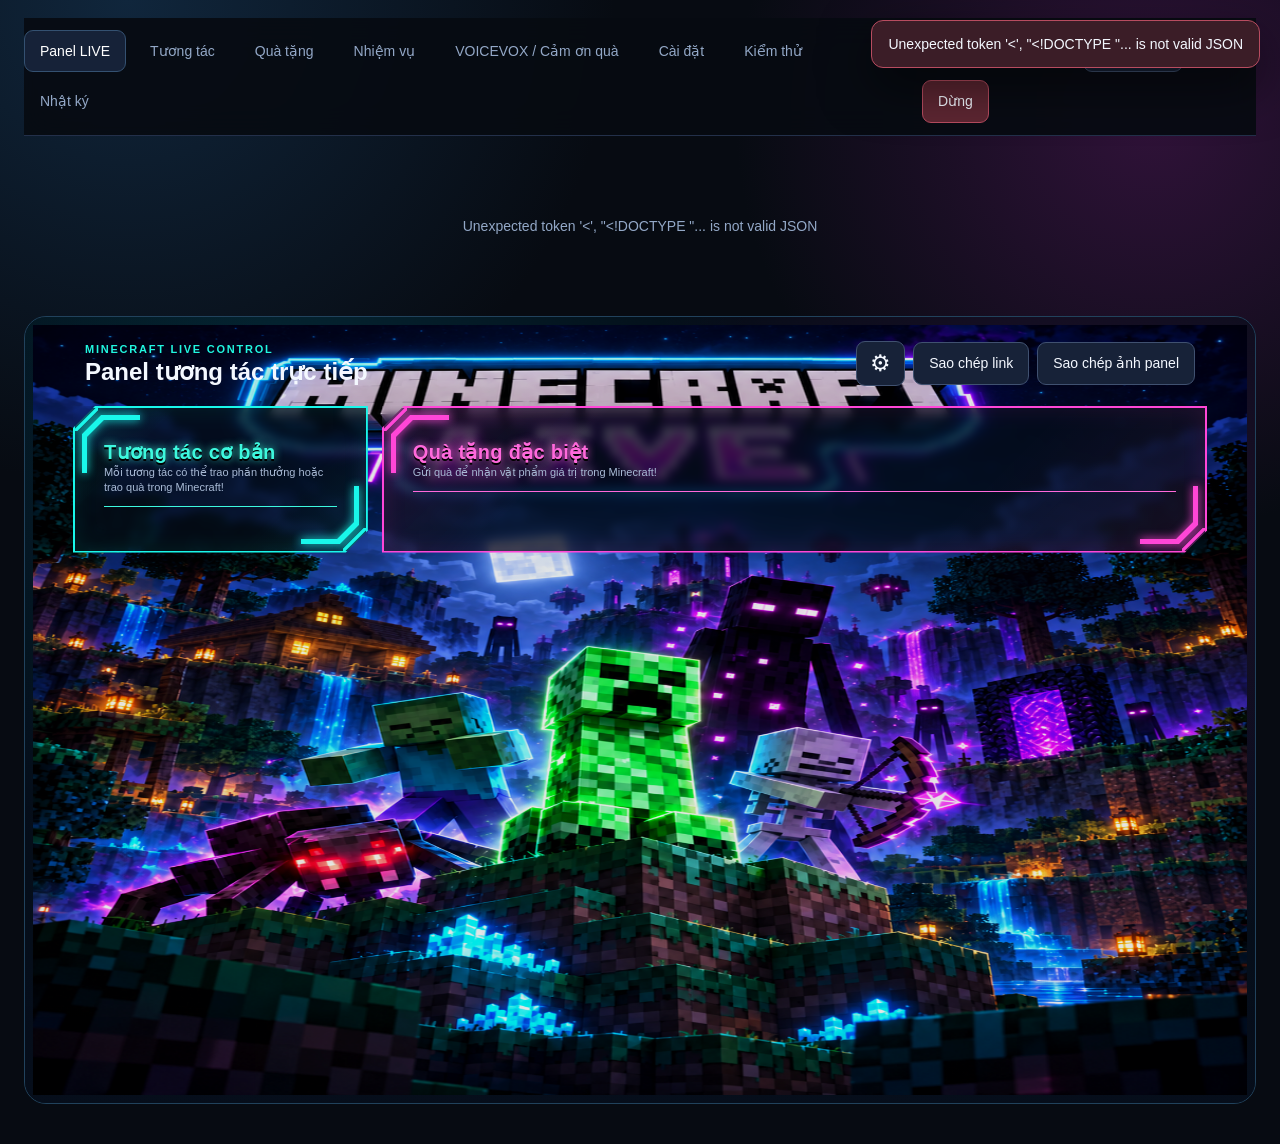
==== commit a9af1d44: "Add mission progress and WebView boards" ====
--- a/TikTokMobForge/web/index.html
+++ b/TikTokMobForge/web/index.html
@@ -12,8 +12,9 @@
   <link rel="preload" href="/assets/comment.png" as="image">
   <link rel="preload" href="/assets/share.png" as="image">
   <link rel="preload" href="/assets/like.png" as="image">
-  <link rel="stylesheet" href="styles.css?v=20260908-16">
+  <link rel="stylesheet" href="styles.css?v=20260926-board-1">
   <link rel="stylesheet" href="/monochrome.css?v=20260922-mapping-layout">
+  <link rel="stylesheet" href="milestones.css?v=6">
 </head>
 <body>
   <main class="shell">
@@ -22,6 +23,7 @@
         <button class="tab active" data-tab="live">Panel LIVE</button>
         <button class="tab" data-tab="events">Tương tác</button>
         <button class="tab" data-tab="gifts">Quà tặng</button>
+        <button class="tab" data-tab="missions">Nhiệm vụ</button>
         <button class="tab" data-tab="voicevox">VOICEVOX / Cảm ơn quà</button>
         <button class="tab" data-tab="settings">Cài đặt</button>
         <button class="tab" data-tab="tests">Kiểm thử</button>
@@ -44,51 +46,66 @@
           <span class="panel-live-kicker">MINECRAFT LIVE CONTROL</span>
           <strong>Panel tương tác trực tiếp</strong>
         </div>
-        <div class="actions"><button id="copyPanelBtn" type="button">Sao chép ảnh panel</button></div>
+        <div class="actions"><button id="panelSettingsBtn" type="button" title="Căn chỉnh panel" aria-label="Căn chỉnh panel" aria-expanded="false" aria-controls="panelSettingsBox">⚙</button><button id="copyPanelLinkBtn" type="button" title="Dán vào nguồn Liên kết trong TikTok LIVE Studio trên cùng máy">Sao chép link</button><button id="copyPanelBtn" type="button">Sao chép ảnh panel</button></div>
       </div>
       <div class="live-grid">
         <article class="neon cyan">
           <div class="section-title themed-title">
-            <div><span>Tương tác cơ bản</span><small>Mỗi tương tác sẽ tạo mob trong Minecraft!</small></div>
+            <div><span>Tương tác cơ bản</span><small>Mỗi tương tác có thể trao phần thưởng hoặc trao quà trong Minecraft!</small></div>
           </div>
-          <div id="eventCards" class="event-cards"></div>
+          <div id="eventCards" class="event-cards"></div><div id="interactionGoals" class="milestone-panel"></div>
         </article>
         <article class="neon pink">
           <div class="section-title themed-title">
             <div><span>Quà tặng đặc biệt</span><small>Gửi quà để nhận vật phẩm giá trị trong Minecraft!</small></div>
           </div>
-          <div id="giftPreview" class="gift-preview"></div>
+          <div id="giftPreview" class="gift-preview"></div><div id="coinGoals" class="milestone-panel"></div>
         </article>
       </div>
     </section>
 
     <section class="view" data-view="events">
-      <div class="page-heading"><div><p class="eyebrow">TƯƠNG TÁC</p><h2>Mob theo sự kiện</h2></div><p>Chọn mob, số lượng và giới hạn ngay trong từng nhóm.</p></div>
+      <div class="page-heading"><div><p class="eyebrow">TƯƠNG TÁC</p><h2>Mob / quà theo sự kiện</h2></div><p>Chọn mob hoặc quà, số lượng và giới hạn ngay trong từng nhóm.</p></div>
       <div id="eventsHome"><div id="interactionControls">
+      <h3>Tương tác riêng từng người</h3>
       <div id="eventEditors" class="editor-grid"></div>
         <div class="event-tuning" data-event="view">
-          <label><input id="view_enabled" data-config="bridge" type="checkbox"> Bật tạo mob khi có người xem</label>
+          <label><input id="view_enabled" data-config="bridge" type="checkbox"> Bật trao phần thưởng khi có người xem</label>
           <label>Lặp lại sau (giây)<input id="view_interval_seconds" data-config="bridge" type="number" min="1" max="86400"></label>
-          <label>Mob tối đa mỗi đợt View<input id="view_max_mobs_per_round" data-config="bridge" type="number" min="1" max="1000"></label>
+          <label>Phần thưởng tối đa mỗi đợt View<input id="view_max_mobs_per_round" data-config="bridge" type="number" min="1" max="1000"></label>
           <small>Mob mang tên người vào LIVE hoặc tương tác. Lặp lại theo thời gian hiện diện ước lượng; không có danh sách đầy đủ người rời phòng. Ngừng theo dõi sau 5 phút không nhận tín hiệu của người đó (hoặc chu kỳ + 90 giây nếu dài hơn). Người chỉ xem im lặng có thể không được nhận diện.</small>
         </div>
       <div class="event-tuning" data-event="like">
-        <label>Số mob mỗi mốc tim<input id="like_spawn_count" type="number" min="1" max="100"></label>
+        <label>Số phần thưởng mỗi mốc tim<input id="like_spawn_count" type="number" min="1" max="100"></label>
       </div>
       <div class="event-tuning" data-event="comment">
-        <label>Số bình luận được tạo mob / người<input id="comment_limit" type="number" min="1"></label>
+        <label>Số bình luận được trao phần thưởng / người<input id="comment_limit" type="number" min="1"></label>
         <label>Thời gian chờ riêng (giây)<input id="comment_cooldown_seconds" type="number" min="1" step="0.5"></label>
       </div>
       <div class="event-tuning" data-event="share">
-        <label>Số chia sẻ được tạo mob / người<input id="share_limit" type="number" min="1"></label>
+        <label>Số chia sẻ được trao phần thưởng / người<input id="share_limit" type="number" min="1"></label>
         <label>Thời gian chờ riêng (giây)<input id="share_cooldown_seconds" type="number" min="1" step="0.5"></label>
       </div>
-      <p class="interaction-note">Giới hạn tính riêng theo tài khoản và loại tương tác. Hai người gửi cùng lúc đều được tạo mob; người này đang chờ không khóa người khác.</p>
+      <p class="interaction-note">Giới hạn tính riêng theo tài khoản và loại tương tác. Hai người gửi cùng lúc đều được trao phần thưởng; người này đang chờ không khóa người khác.</p>
+      <h3>Mốc tổng LIVE · phần thưởng cộng thêm</h3>
+      <div id="milestoneEditors"></div>
       </div></div>
+    </section>
+
+    <section class="view" data-view="missions">
+      <div class="page-heading"><div><p class="eyebrow">TIẾN ĐỘ TRONG GAME</p><h2>Nhiệm vụ</h2></div><button id="missionReload" type="button">Tải lại</button></div>
+      <div class="panel"><label class="mission-check"><input id="missionsEnabled" type="checkbox"> Bật nhiệm vụ</label>
+        <p>Tiến độ riêng từng người chơi, lưu cùng thế giới. Đào kim cương tính khối quặng thường và quặng đá sâu; giết mob chỉ tính mạng do người chơi hạ. Đủ mục tiêu sẽ giữ ở mức hoàn thành; bị trừ có thể làm lại.</p>
+        <div class="actions"><button id="missionDiamond" type="button">+ Đào kim cương</button><button id="missionKill" type="button">+ Giết mob</button><span id="missionSaveStatus" role="status"></span></div>
+      </div>
+      <div id="missionEditors"></div>
+      <article class="panel"><h3>Tiến độ trực tiếp</h3><p id="missionOnline"></p><div id="missionProgress"></div></article>
+      <article class="panel"><h3>Quà trừ tiến độ</h3><p>Trong tab Quà tặng, chọn hiệu ứng <strong>Trừ tiến độ nhiệm vụ</strong>, chọn một nhiệm vụ hoặc tất cả và nhập số điểm trừ mỗi lượt. Số lượng quà và combo nhân số lượt trừ; tiến độ có thể xuống số âm.</p><button id="missionGifts" type="button">Mở Quà tặng</button></article>
     </section>
 
     <section class="view" data-view="gifts">
       <div class="page-heading"><div><p class="eyebrow">KÉO VÀ THẢ</p><h2>Ghép quà với phần thưởng</h2></div><div><button id="addGiftBtn" class="primary">+ Thêm quà</button></div></div>
+      <div id="coinMilestoneEditor"></div>
       <div class="gift-workspace">
         <aside class="panel source-panel">
           <h3>Quà trong phòng LIVE</h3>
@@ -104,7 +121,7 @@
         </section>
         <aside class="panel source-panel">
           <h3>Mob và vật phẩm</h3>
-          <input id="rewardSearch" class="search" placeholder="Tìm mob, vật phẩm hoặc ID…">
+          <input id="rewardSearch" class="search" placeholder="Tìm mob, vật phẩm, phù phép hoặc ID…">
           <div class="chips"><button class="chip active" data-filter="all">Tất cả</button><button class="chip" data-filter="mob">Mob</button><button class="chip" data-filter="item">Vật phẩm</button><button class="chip" data-filter="special">Đặc biệt</button></div>
           <small>Quà chơi khăm nằm trong Đặc biệt. Kéo hiệu ứng vào quà để gán; mức xu chỉ là gợi ý.</small>
           <div id="rewardSource" class="reward-source"></div>
@@ -120,6 +137,7 @@
         <button type="button" role="tab" id="tab-settingsMobs" data-settings-tab="settingsMobs" aria-controls="settingsMobs" aria-selected="false" class="setting-tab">Mob</button>
         <button type="button" role="tab" id="tab-settingsDisplay" data-settings-tab="settingsDisplay" aria-controls="settingsDisplay" aria-selected="false" class="setting-tab">Hàng thông báo</button>
         <button type="button" role="tab" id="tab-settingsContent" data-settings-tab="settingsContent" aria-controls="settingsContent" aria-selected="false" class="setting-tab">Nội dung hiển thị</button>
+        <button type="button" role="tab" id="tab-settingsPinnedBoard" data-settings-tab="settingsPinnedBoard" aria-controls="settingsPinnedBoard" aria-selected="false" class="setting-tab">Bảng bình luận ghim</button>
         <button type="button" role="tab" id="tab-settingsPosition" data-settings-tab="settingsPosition" aria-controls="settingsPosition" aria-selected="false" class="setting-tab">Vị trí</button>
         <button type="button" role="tab" id="tab-settingsRewards" data-settings-tab="settingsRewards" aria-controls="settingsRewards" aria-selected="false" class="setting-tab">Hiệu ứng quà</button>
         <button type="button" role="tab" id="tab-settingsVoice" data-settings-tab="settingsVoice" aria-controls="settingsVoice" aria-selected="false" class="setting-tab">Giọng comment</button>
@@ -149,6 +167,8 @@
           <label>Vị trí triệu hồi<select id="spawn_direction"><option value="front">Trước mặt</option><option value="right">Bên phải</option><option value="left">Bên trái</option><option value="back">Đằng sau</option><option value="random">Ngẫu nhiên</option></select></label>
           <label>Độ cao sinh mob<input id="spawn_height_offset" type="number" step="0.5"></label>
           <label>Hàng đợi xử lý gameplay<input id="max_pending_events" type="number" min="10"></label>
+          <label class="check"><input id="creeper_break_blocks" data-config="mod" type="checkbox"> Creeper tool phá khối</label>
+          <label class="check"><input id="tnt_break_blocks" data-config="mod" type="checkbox"> TNT tool phá khối</label>
           <label class="check"><input id="enderman_targets_player" type="checkbox"> Enderman nhắm người chơi</label>
           <label class="check"><input id="mobs_persistent" type="checkbox"> Chống biến mất tự nhiên</label>
           <label class="check wide"><input id="show_countdown_in_name" type="checkbox"> Hiện đếm ngược trong tên mob</label>
@@ -186,7 +206,32 @@
           <label>Độ dài comment hiển thị<input id="display_comment_max_characters" data-config="bridge" type="number" min="1" max="96"></label>
           <label class="check"><input id="display_limited_comments" data-config="bridge" type="checkbox"> Hiện cả comment đang bị giới hạn</label>
           <label class="check wide"><input id="display_limited_shares" data-config="bridge" type="checkbox"> Hiện cả share đang bị giới hạn</label>
-          <p class="settings-help wide">Các nút hiển thị chỉ điều khiển thông báo. Giới hạn tạo mob vẫn áp dụng. Nội dung dài tự thu nhỏ để vừa màn hình Minecraft.</p>
+          <p class="settings-help wide">Các nút hiển thị chỉ điều khiển thông báo. Giới hạn trao phần thưởng vẫn áp dụng. Nội dung dài tự thu nhỏ để vừa màn hình Minecraft.</p>
+        </article>
+        <article id="settingsPinnedBoard" data-settings-panel role="tabpanel" aria-labelledby="tab-settingsPinnedBoard" hidden class="panel form-grid">
+          <h3>Bảng bình luận ghim 3D · WebView</h3>
+          <p class="settings-help wide">Kéo avatar và cụm chữ ngay trong bảng xem thử. Màu, kích thước và vị trí tự lưu; Minecraft áp dụng khi world đang mở.</p>
+          <label>Màu nền<select id="pinned_board_background" data-config="mod"><option value="black">Đen</option><option value="gray">Xám</option><option value="light_gray">Xám sáng</option><option value="white">Trắng</option><option value="blue">Xanh đậm</option><option value="light_blue">Xanh sáng</option><option value="cyan">Cyan</option><option value="purple">Tím</option><option value="magenta">Hồng tím</option><option value="pink">Hồng</option><option value="red">Đỏ</option><option value="orange">Cam</option><option value="yellow">Vàng</option><option value="lime">Xanh nõn</option><option value="green">Xanh lá</option><option value="brown">Nâu</option></select></label>
+          <label>Màu viền<select id="pinned_board_border" data-config="mod"><option value="light_blue">Xanh sáng</option><option value="cyan">Cyan</option><option value="magenta">Hồng tím</option><option value="pink">Hồng</option><option value="yellow">Vàng</option><option value="lime">Xanh nõn</option><option value="white">Trắng</option><option value="black">Đen</option><option value="gray">Xám</option><option value="light_gray">Xám sáng</option><option value="blue">Xanh đậm</option><option value="purple">Tím</option><option value="red">Đỏ</option><option value="orange">Cam</option><option value="green">Xanh lá</option><option value="brown">Nâu</option></select></label>
+          <label>Màu tên người dùng<input id="pinned_board_author_color" data-config="mod" type="color"></label>
+          <label>Màu bình luận<input id="pinned_board_comment_color" data-config="mod" type="color"></label>
+          <label>Kích thước bảng<input id="pinned_board_scale" data-config="mod" type="number" min="0.1" max="2" step="0.05"></label>
+          <label>Chiều rộng bảng (×)<input id="pinned_board_width" data-config="mod" type="number" min="0.7" max="2.5" step="0.05"></label>
+          <label>Chiều cao bảng (×)<input id="pinned_board_height" data-config="mod" type="number" min="0.7" max="2.5" step="0.05"></label>
+          <label>Cỡ chữ<input id="pinned_board_text_scale" data-config="mod" type="number" min="0.75" max="1.4" step="0.05"></label>
+          <label>Cỡ avatar<input id="pinned_board_avatar_scale" data-config="mod" type="number" min="0.5" max="1.8" step="0.05"></label>
+          <label>Độ bo góc<input id="pinned_board_corner_radius" data-config="mod" type="number" min="0" max="0.4" step="0.01"></label>
+          <div class="wide board-preview-shell"><div id="pinnedBoardPreview" aria-label="Kéo avatar hoặc bình luận để đổi bố cục"><strong id="pinnedBoardTitle">BÌNH LUẬN GHIM</strong><i class="board-pin" aria-hidden="true"></i><span id="pinnedBoardAuthor" data-board-drag="author">@Admin thử bảng</span><div id="pinnedBoardContent" data-board-drag="content"><p>Xin chào, chúc buổi LIVE vui vẻ!</p></div><div id="pinnedBoardAvatar" data-board-drag="avatar">A</div><span class="board-resize board-resize-n" data-board-resize="n" title="Kéo để đổi kích thước"></span><span class="board-resize board-resize-s" data-board-resize="s" title="Kéo để đổi kích thước"></span><span class="board-resize board-resize-e" data-board-resize="e" title="Kéo để đổi kích thước"></span><span class="board-resize board-resize-w" data-board-resize="w" title="Kéo để đổi kích thước"></span><span class="board-resize board-resize-ne" data-board-resize="ne" title="Kéo để đổi kích thước"></span><span class="board-resize board-resize-nw" data-board-resize="nw" title="Kéo để đổi kích thước"></span><span class="board-resize board-resize-se" data-board-resize="se" title="Kéo để đổi kích thước"></span><span class="board-resize board-resize-sw" data-board-resize="sw" title="Kéo để đổi kích thước"></span></div></div>
+          <p class="settings-help wide">Kéo cạnh để đổi chiều rộng/cao; kéo góc để thu/phóng cả bảng. Kéo avatar hoặc chữ để đổi vị trí, hoặc nhập số chính xác bên dưới.</p>
+          <label>Avatar ngang (%)<input id="pinned_board_avatar_x" data-config="mod" type="number" min="0" max="100" step="1"></label>
+          <label>Avatar dọc (%)<input id="pinned_board_avatar_y" data-config="mod" type="number" min="0" max="100" step="1"></label>
+          <label>Tốc độ xoay (×)<input id="pinned_board_rotation_speed" data-config="mod" type="number" min="0" max="10" step="0.1"></label>
+          <p class="settings-help">0 = dừng xoay; 1 = tốc độ cũ; 2 = nhanh gấp đôi. Kéo tên và bình luận độc lập trên bản xem trước.</p>
+          <label>Tên ngang (%)<input id="pinned_board_author_x" data-config="mod" type="number" min="0" max="100" step="1"></label>
+          <label>Tên dọc (%)<input id="pinned_board_author_y" data-config="mod" type="number" min="0" max="100" step="1"></label>
+          <label>Bình luận ngang (%)<input id="pinned_board_content_x" data-config="mod" type="number" min="0" max="100" step="1"></label>
+          <label>Bình luận dọc (%)<input id="pinned_board_content_y" data-config="mod" type="number" min="0" max="100" step="1"></label>
+          <p class="settings-help wide">WebView vẽ nội dung lên bảng 3D trong Minecraft. Mở MO_GUI.bat để chạy bộ vẽ. Giữ G để kéo, G + cuộn chuột đổi kích thước (nhỏ nhất 5%); Shift + G + cuộn chuột chỉnh gần/xa (2–20 block); chạm G dừng quay, G hai lần quay tiếp; F ghim vị trí; ngắm vào bảng rồi nhấn X để xóa riêng bảng đó. Bình luận mới giữ nguyên trạng thái quay/ghim của từng bảng. Ngắm bảng cần chỉnh rồi giữ G để kéo hoặc nhấn F để ghim/bỏ ghim. Chiều rộng và chiều cao chỉnh riêng tại đây.</p>
         </article>
         <article id="settingsPosition" data-settings-panel role="tabpanel" aria-labelledby="tab-settingsPosition" hidden class="panel form-grid">
           <h3>Cách hiển thị từng loại tương tác</h3>
@@ -252,7 +297,7 @@
           <label class="check wide"><input id="live_comments_only" data-config="bridge" type="checkbox"> Chỉ đọc bình luận LIVE, không cần Minecraft (tắt tương tác và cảm ơn quà)</label>
           <label class="check"><input id="tts_enabled" type="checkbox"> Bật đọc comment</label>
           <label class="check"><input id="tts_read_username" type="checkbox"> Đọc tên người comment</label>
-          <label class="check wide"><input id="tts_read_limited_comments" data-config="bridge" type="checkbox"> Đọc cả comment bị giới hạn tạo mob</label>
+          <label class="check wide"><input id="tts_read_limited_comments" data-config="bridge" type="checkbox"> Đọc cả comment bị giới hạn trao phần thưởng</label>
           <label>Âm lượng (0 tắt tiếng — 1 tối đa)<input id="tts_volume" data-config="bridge" type="number" min="0" max="1" step="0.05"></label>
           <label>Độ ổn định (Stability)<input id="tts_stability" type="number" min="0" max="1" step="0.05"></label>
           <label>Độ giống giọng gốc<input id="tts_similarity_boost" type="number" min="0" max="1" step="0.05"></label>
@@ -273,7 +318,7 @@
           <p id="ttsQueueHelp" class="settings-help wide"></p>
           <label>Im lặng cuối câu (giây)<input id="tts_trailing_silence_seconds" type="number" min="0" max="30" step="0.1"></label>
       </article>
-      <section id="settingsInteractions" data-settings-panel role="tabpanel" aria-labelledby="tab-settingsInteractions" hidden class="settings-interactions"><h3>Mob theo tương tác, số lượng và chống spam</h3><div id="settingsEventsHome"></div></section>
+      <section id="settingsInteractions" data-settings-panel role="tabpanel" aria-labelledby="tab-settingsInteractions" hidden class="settings-interactions"><h3>Mob / quà theo tương tác, số lượng và chống spam</h3><div id="settingsEventsHome"></div></section>
     </section>
 
     <section class="view" data-view="voicevox">
@@ -331,6 +376,14 @@
       <p class="settings-help">Mở world Minecraft có mod để nhận lệnh. Không cần bật TikTok LIVE. Test gửi trực tiếp theo cấu hình hiện tại, bỏ qua bước chờ tim và chống spam của bridge; giới hạn mob trong game vẫn áp dụng.</p>
       <div class="test-progress panel"><strong id="testStatus" role="status">Chưa chạy bài test</strong><progress id="testProgress" value="0" max="1"></progress></div>
       <div class="settings-grid test-grid">
+        <article class="panel form-grid test-pin-panel">
+          <h3>Bình luận ghim 3D · WebView</h3>
+          <label class="wide">Tên người bình luận<input id="testPinAuthor" value="Admin thử bảng" maxlength="64"></label>
+          <label class="wide">Nội dung ghim<textarea id="testPinContent" rows="4" maxlength="200" placeholder="Nhập nội dung sẽ hiện trên bảng overlay"></textarea></label>
+          <button class="primary" id="testPinBtn" data-test-run>Thử ghim bảng</button>
+          <button id="testUnpinBtn" data-test-run>Cách xóa bảng</button>
+          <p class="settings-help wide">WebView vẽ nội dung lên bảng 3D trong Minecraft. Mở MO_GUI.bat để chạy bộ vẽ. Giữ G để kéo, G + cuộn chuột đổi kích thước (nhỏ nhất 5%); Shift + G + cuộn chuột chỉnh gần/xa (2–20 block); chạm G dừng quay, G hai lần quay tiếp; F ghim vị trí; ngắm vào bảng rồi nhấn X để xóa riêng bảng đó. Bình luận mới giữ nguyên trạng thái quay/ghim của từng bảng. Ngắm bảng cần chỉnh rồi giữ G để kéo hoặc nhấn F để ghim/bỏ ghim. Chiều rộng và chiều cao chỉnh riêng tại đây.</p>
+        </article>
         <article class="panel form-grid">
           <h3>Thông số cho test mob / quà</h3>
           <label class="wide">Tên hiển thị người thử<input id="testName" value="Test User" maxlength="40"></label>
@@ -377,7 +430,13 @@
   <div id="toastHost" class="toast-host"></div>
   <script src="gift-settings.js?v=20260910-1"></script>
   <script src="gift-catalog.js?v=20260913-1"></script>
-  <script src="runtime-settings.js?v=20260913-4"></script>
-  <script src="app.js?v=20260921-named-view"></script>
+  <script src="runtime-settings.js?v=rewards-20260913-4"></script>
+  <script src="panel-settings.js?v=20260925-1"></script>
+  <script src="pin-layout.js?v=20260927"></script>
+  <script src="panel-link.js?v=20260927"></script>
+  <script src="milestone-live.js?v=3"></script>
+  <script src="milestones.js?v=6"></script>
+  <script src="missions.js?v=1"></script>
+  <script src="app.js?v=20260928-clean-captions"></script>
 </body>
 </html>
--- a/TikTokMobForge/web/styles.css
+++ b/TikTokMobForge/web/styles.css
@@ -52,6 +52,7 @@
 .save-status{font-size:12px;color:#6eedbc;max-width:240px;overflow:hidden;text-overflow:ellipsis;white-space:nowrap}
 .save-status.error{color:#ff899b}
 .test-progress{display:flex;flex-direction:column;gap:12px;margin:16px 0}
+.test-pin-panel textarea{width:100%;min-height:105px;resize:vertical;padding:10px 12px;border:1px solid #405170;border-radius:9px;background:#0b1422;color:var(--text);font:inherit}
 .test-progress progress{width:100%;height:12px;accent-color:var(--cyan)}
 .test-event-buttons{display:grid;grid-template-columns:1fr 1fr;gap:10px}
 .test-event-buttons small,.test-gift-row small{display:block;color:var(--muted);overflow-wrap:anywhere}
@@ -376,10 +377,18 @@
 .reward-level-controls label{display:flex;align-items:center;gap:8px;white-space:nowrap}.reward-level{width:78px}
 .position-rows{display:grid;gap:8px}.position-row{display:grid;grid-template-columns:1fr repeat(3,minmax(65px,1fr));align-items:center;gap:12px;padding:10px;background:#0a111d;border-radius:9px}.position-row label{font-size:12px}
 .notification-preview{position:relative;display:block;width:100%;height:auto;aspect-ratio:16/9;padding:0;overflow:hidden;background:linear-gradient(#102136,#1b3434)}
+.board-preview-shell{min-height:260px;display:grid;place-items:center;overflow:auto;padding:20px;background:linear-gradient(145deg,#233449,#142334);border:1px solid var(--line);border-radius:12px}
+#pinnedBoardPreview{position:relative;width:min(100%,540px);aspect-ratio:3.8/1;min-height:132px;background:#1d1d21;border:4px solid #67b4d1;border-radius:13px;box-shadow:0 0 16px #67b4d188,0 12px 28px #0008;overflow:hidden;user-select:none}
+#pinnedBoardTitle{position:absolute;top:9px;left:50%;transform:translateX(-50%);font-family:monospace;font-size:18px;white-space:nowrap;background:linear-gradient(90deg,#ff4268,#ffe85a,#58ef79,#39dbf7,#ec62ff);background-clip:text;color:transparent;text-shadow:none}
+#pinnedBoardContent{position:absolute;left:50%;top:57%;display:grid;gap:5px;min-width:205px;max-width:76%;text-align:center;transform:translate(-50%,-50%);cursor:grab;touch-action:none;color:#f4f7fb;text-shadow:0 2px 2px #000}
+#pinnedBoardContent span{color:#ffd99b;font-weight:700;white-space:nowrap}
+#pinnedBoardContent p{margin:0;line-height:1.25;overflow-wrap:anywhere}
+#pinnedBoardAvatar{position:absolute;left:17%;top:50%;display:grid;place-items:center;width:56px;height:56px;border-radius:50%;transform:translate(-50%,-50%);background:linear-gradient(135deg,#8a65d6,#403e89);border:2px solid #7bd4e6;color:white;font-size:29px;font-weight:800;cursor:grab;touch-action:none;box-shadow:0 2px 7px #0009}
+#pinnedBoardContent:active,#pinnedBoardAvatar:active{cursor:grabbing}
 #notificationPreviewText{position:absolute;display:grid;gap:6px;text-align:center;max-width:calc(100% - 8px);padding:10px;background:transparent;cursor:grab;touch-action:none;user-select:none}
 #notificationPreviewText strong{font-size:1em}#notificationPreviewText span{font-size:.85em}.bag-preview-icon{position:absolute;right:9px;bottom:9px;width:34px;height:34px;object-fit:contain}
 .gift-bag-help img{float:left;width:42px;height:42px;object-fit:contain;margin-right:10px}
-@media(max-width:700px){.reward-level-controls{grid-column:2/-1;grid-row:3;flex-wrap:wrap;gap:5px}.position-row{gap:6px;padding:7px;grid-template-columns:75px repeat(3,minmax(0,1fr))}.position-row input[type=number]{padding:6px;width:100%}}
+@media(max-width:700px){.reward-level-controls{grid-column:2/-1;grid-row:auto;flex-wrap:wrap;gap:5px}.reward-level-controls label{flex-wrap:wrap;white-space:normal;min-width:0;max-width:100%}.reward-level-controls select{width:auto;max-width:100%}.position-row{gap:6px;padding:7px;grid-template-columns:75px repeat(3,minmax(0,1fr))}.position-row input[type=number]{padding:6px;width:100%}}
 
 .reward-level-controls small{font-size:11px}
 .voice-catalog-status{margin:0;color:var(--muted);font-size:13px;white-space:pre-line;overflow-wrap:anywhere}
@@ -435,3 +444,26 @@
 .event-editor[data-prefix=view] label:has(#view_enabled){flex-direction:row;align-items:center;justify-content:flex-start;gap:10px}
 .event-editor[data-prefix=view] .event-tuning>small{grid-column:1/-1;line-height:1.6}
 .event-editor #view_enabled{width:18px;height:18px;flex:0 0 18px}
+
+.reward-options{flex-wrap:wrap}.reward-option{width:90px}.reward-options label{white-space:normal}
+
+#pinnedBoardPreview .board-pin{position:absolute;right:12px;top:8px;width:28px;height:28px;background:#ef3434;mask:url('/icon/thumbtack-solid-full.svg') center/contain no-repeat;transform:rotate(24deg);pointer-events:none}
+.board-resize{position:absolute;z-index:5;touch-action:none}
+.board-resize-n,.board-resize-s{left:14px;right:14px;height:9px;cursor:ns-resize}
+.board-resize-n{top:0}.board-resize-s{bottom:0}
+.board-resize-e,.board-resize-w{top:14px;bottom:14px;width:9px;cursor:ew-resize}
+.board-resize-e{right:0}.board-resize-w{left:0}
+.board-resize-ne,.board-resize-nw,.board-resize-se,.board-resize-sw{width:14px;height:14px;background:#fff9;border:2px solid #63dbf0;border-radius:3px}
+.board-resize-ne{right:0;top:0;cursor:nesw-resize}.board-resize-nw{left:0;top:0;cursor:nwse-resize}
+.board-resize-se{right:0;bottom:0;cursor:nwse-resize}.board-resize-sw{left:0;bottom:0;cursor:nesw-resize}
+
+#pinnedBoardAuthor{position:absolute;left:50%;top:38%;transform:translate(-50%,-50%);font-weight:700;color:#ffd99b;text-align:center;cursor:grab;touch-action:none;text-shadow:0 2px 2px #000;max-width:76%;overflow-wrap:anywhere}
+#pinnedBoardAuthor:active{cursor:grabbing}
+.enchant-controls { grid-column: 2 / -1; display: flex; flex-wrap: wrap; align-items: end; gap: 12px; padding: 12px; border: 1px solid #7651aa66; border-radius: 10px; min-width: 0; }
+.enchant-controls > label, .enchant-entry > label { display: grid; gap: 5px; }
+.enchant-controls input[type=number] { width: 90px; }
+.enchant-controls > small { flex-basis: 100%; opacity: .8; }
+.enchant-entries { flex-basis: 100%; display: grid; gap: 10px; min-width: 0; }
+.enchant-entry { display: grid; grid-template-columns: minmax(0, 1fr) 90px 36px; gap: 10px; align-items: end; }
+.enchant-entry .search-dropdown { min-width: 0; }
+.enchant-entry .dropdown-toggle span { white-space: normal; text-align: left; }
--- a/TikTokMobForge/web/milestones.css
+++ b/TikTokMobForge/web/milestones.css
@@ -0,0 +1,59 @@
+/* Glass/Gel progress treatment adapted from Simey:
+   https://codepen.io/simeydotme/pen/bNEaqmb (Sunset / light theme). */
+.gel-progress {
+  --color-1:oklch(0.66 0.25 30);--color-2:oklch(0.72 0.2 55);
+  --color-3:oklch(0.79 0.2 80);--color-4:oklch(0.96 0.24 90);
+  --bg:oklch(0.92 0.02 260 / 0.75);
+  appearance:none;display:block;width:100%;font-size:18px;height:2.5em;
+  border-radius:99vw;border:none;padding:0.2em;container-type:inline-size;
+  background:linear-gradient(to bottom,oklch(from var(--bg) calc(l - 0.1) c h),oklch(from var(--bg) l c h) 66%) border-box;
+  box-shadow:inset 0 0 0 max(1px,0.05em) oklch(from var(--bg) calc(l - 0.1) c h / 0.33);
+  color-scheme:light;
+}
+.gel-progress::-webkit-progress-bar {appearance:none;background:none}
+.gel-progress[value="0"]::-webkit-progress-value {border:0!important;box-shadow:none!important;background:none!important}
+.gel-progress[value="0"]::-moz-progress-bar {border:0!important;box-shadow:none!important;background:none!important}
+.gel-progress::-webkit-progress-value {
+  border-radius:99vw;border:max(1px,0.1em) transparent solid;
+  background:
+    radial-gradient(70% 2em at center 120%,oklch(0.99 0.025 260 / 100%) 0%,oklch(0.99 0.025 260 / 88%) 21%,oklch(0.99 0.025 260 / 75%) 30%,oklch(0.99 0.025 260 / 64%) 39%,oklch(0.99 0.025 260 / 52%) 46%,oklch(0.99 0.025 260 / 41%) 54%,oklch(0.99 0.025 260 / 31%) 61%,oklch(0.99 0.025 260 / 21%) 69%,oklch(0.99 0.025 260 / 12%) 79%,oklch(0.99 0.025 260 / 0%) 100%) padding-box,
+    linear-gradient(to right,var(--color-1) 5%,var(--color-2),var(--color-3) 50%,var(--color-4)) padding-box,
+    linear-gradient(to bottom,oklch(0.95 0.01 260),oklch(0.92 0.018 260 / 80%) 33%,oklch(0.99 0.01 260 / 80%)) padding-box,
+    linear-gradient(165deg,oklch(0.94 0.025 260 / 80%) 25%,oklch(0.99 0.01 260 / 80%)) border-box;
+  background-blend-mode:normal,overlay,normal,normal;
+  background-size:cover,100cqw 100%,cover,cover;
+  box-shadow:inset 0.2em 0.2em 0.3em -0.1em oklch(0.92 0.018 260 / 80%),inset -0.2em -0.2em 0.3em -0.1em oklch(0.98 0.018 260 / 80%),oklch(0.99 0.02 260 / 0.8) 1em 0.66em 1em -0.66em,oklch(0.35 0.1 260 / 0.05) 0 max(4px,0.3em) 0.3em 0,oklch(0.35 0.1 260 / 0.07) 0 max(2px,0.18em) 0.18em 0,oklch(0.35 0.1 260 / 0.05) 0 max(1px,0.05em) max(2px,0.05em) 0;
+}
+.gel-progress::-moz-progress-bar {
+  border-radius:99vw;border:2px solid #edf3fc;
+  background:radial-gradient(70% 2em at center 120%,#f8fcff 0%,#f8fcff00 100%),linear-gradient(90deg,#fbd7e5,#ffefe0 65%,#fbfaf1);
+  box-shadow:inset 3px 3px 5px #e2e8f1,inset -3px -3px 5px #f9fcff,0 3px 5px #bec9df55;
+}
+.milestone-panel{display:grid;gap:12px;margin-top:14px;min-width:0}
+.milestone-panel:empty{display:none}
+.milestone-group.event-card,.milestone-group{display:block!important;background:#e7edf5!important;border:1px solid #d7dfeb!important;border-radius:16px!important;padding:14px!important;min-width:0;color:#485468!important;box-shadow:none!important}
+.goal-heading,.goal-reward-line{display:flex;align-items:center;gap:10px;justify-content:space-between}
+.goal-heading small{font-size:11px;color:#68778f}
+.goal-display{margin-top:12px;min-width:0}
+.goal-reward-line{justify-content:flex-start;font-size:12px;line-height:1.5}
+.goal-reward-line img{width:36px;height:36px;object-fit:contain;image-rendering:pixelated}
+.gel-field{position:relative;margin-top:8px;min-width:0}
+.gel-label{position:absolute;inset:0;display:flex;align-items:center;padding:0 18px;pointer-events:none;font-family:Consolas,monospace;font-size:12px;color:#7d8ba6;text-shadow:0 1px #fff9}
+.goal-rounds{display:none!important}
+.milestone-editor{margin-bottom:16px;padding:18px}
+.milestone-editor-head{display:flex;align-items:center;justify-content:space-between;gap:16px;flex-wrap:wrap}
+.milestone-switch{display:flex!important;align-items:center;gap:8px}
+.milestone-switch input{width:auto!important;accent-color:#25b9a4}
+.milestone-row{display:grid;grid-template-columns:minmax(90px,1fr) minmax(170px,3fr) minmax(80px,1fr) auto;gap:12px;align-items:end;margin:12px 0}
+.milestone-row input{width:100%;min-width:0}
+.milestone-row label{display:grid;gap:6px}
+.goal-reward-field{display:grid;gap:6px;min-width:0}
+.goal-picker{display:flex;align-items:center;gap:10px;min-width:0}
+.goal-picker .goal-selected-image{width:38px;height:38px;object-fit:contain;flex:0 0 38px}
+.goal-picker .search-dropdown{flex:1;min-width:0}
+/* Room goals supplement the independent per-viewer interaction controls. */
+.mission-editor{margin:16px 0;padding:20px}.mission-head{display:flex;justify-content:space-between;margin-bottom:16px}.mission-head input{width:auto}.mission-stage{position:relative;aspect-ratio:16/9;max-width:900px;margin:16px auto;background:linear-gradient(#397bb4 55%,#50663e 55%);overflow:hidden;border-radius:12px}.mission-stage[hidden]{display:none}.mission-preview{position:absolute;cursor:move;touch-action:none;user-select:none;box-sizing:border-box;min-width:330px}.mission-editor input[type=checkbox]{width:auto}#missionProgress{display:grid;gap:12px}.mission-player{display:grid;gap:12px}.mission-player h4{margin:0}.mission-card{position:relative;display:grid;grid-template-columns:74px minmax(180px,1fr) 74px;align-items:center;min-height:94px;padding:8px 12px;border:3px solid #70ddff;border-radius:21px;overflow:hidden;color:#fff;background:linear-gradient(135deg,#071d30f2,#163e59e8);box-shadow:inset 0 0 0 2px #d9f8ffb8,0 4px 14px #00172599;text-shadow:0 2px 2px #00131c}.mission-card::before{content:"";position:absolute;inset:0;background:linear-gradient(120deg,#ffffff18,transparent 35%,#0be9ff18);pointer-events:none}.mission-card.mission-kill{background:linear-gradient(#09213fc9,#18385ecc),url('/assets/gietmod.png') center/cover}.mission-card-body{position:relative;z-index:2;min-width:0}.mission-card-body strong{display:block;margin:0 0 7px;font-size:20px;color:#fff}.mission-card-body small{display:block;margin-top:5px;font-size:11px;color:#c5f7ff}.mission-icon{position:relative;z-index:2;width:68px;height:68px;object-fit:contain;filter:drop-shadow(0 2px 2px #00131c)}.mission-icon-right{justify-self:end}.mission-kill .mission-icon-left{content:url('/assets/zombieprogess.png')}.mission-diamond-gem{position:absolute;z-index:3;right:6px;bottom:3px;width:31px;height:31px;object-fit:contain}.mission-bar{position:relative;height:28px;border:3px solid #7dcaf0;border-radius:18px;background:linear-gradient(#66829e,#243a51);box-shadow:inset 0 2px 5px #07121dcc;overflow:hidden}.mission-bar i{position:absolute;inset:0 auto 0 0;width:var(--mission-progress);background:repeating-linear-gradient(130deg,#00aaca 0 14px,#0bd8e3 14px 26px,#19edf0 26px 32px);box-shadow:inset 0 2px 4px #9effff,0 0 8px #00eaff}.mission-bar b{position:absolute;inset:0;background:repeating-linear-gradient(90deg,transparent 0 calc(100% / var(--mission-steps) - 2px),#d9fbffcc calc(100% / var(--mission-steps) - 2px) calc(100% / var(--mission-steps)));opacity:.72}.mission-bar span{position:absolute;inset:0;display:grid;place-items:center;font:700 13px Consolas,monospace;color:#fff;text-shadow:0 2px 2px #002433}.mission-preview .mission-card{min-height:76px;grid-template-columns:58px minmax(150px,1fr) 58px;padding:5px 8px}.mission-preview .mission-icon{width:54px;height:54px}.mission-preview .mission-card-body strong{font-size:14px}.mission-preview .mission-bar{height:22px}.mission-preview .mission-bar span{font-size:10px}
+@media(max-width:700px){.milestone-row{grid-template-columns:1fr 1fr}.milestone-editor{padding:12px}}
+@media(prefers-reduced-motion:reduce){.gel-progress{scroll-behavior:auto}}
+.mission-check{display:flex!important;align-items:center;gap:8px}.mission-check input[type=checkbox]{width:auto!important;margin:0}
+.mission-kill .mission-icon-left{content:normal!important;width:62px;height:62px;image-rendering:auto;transform:none}
